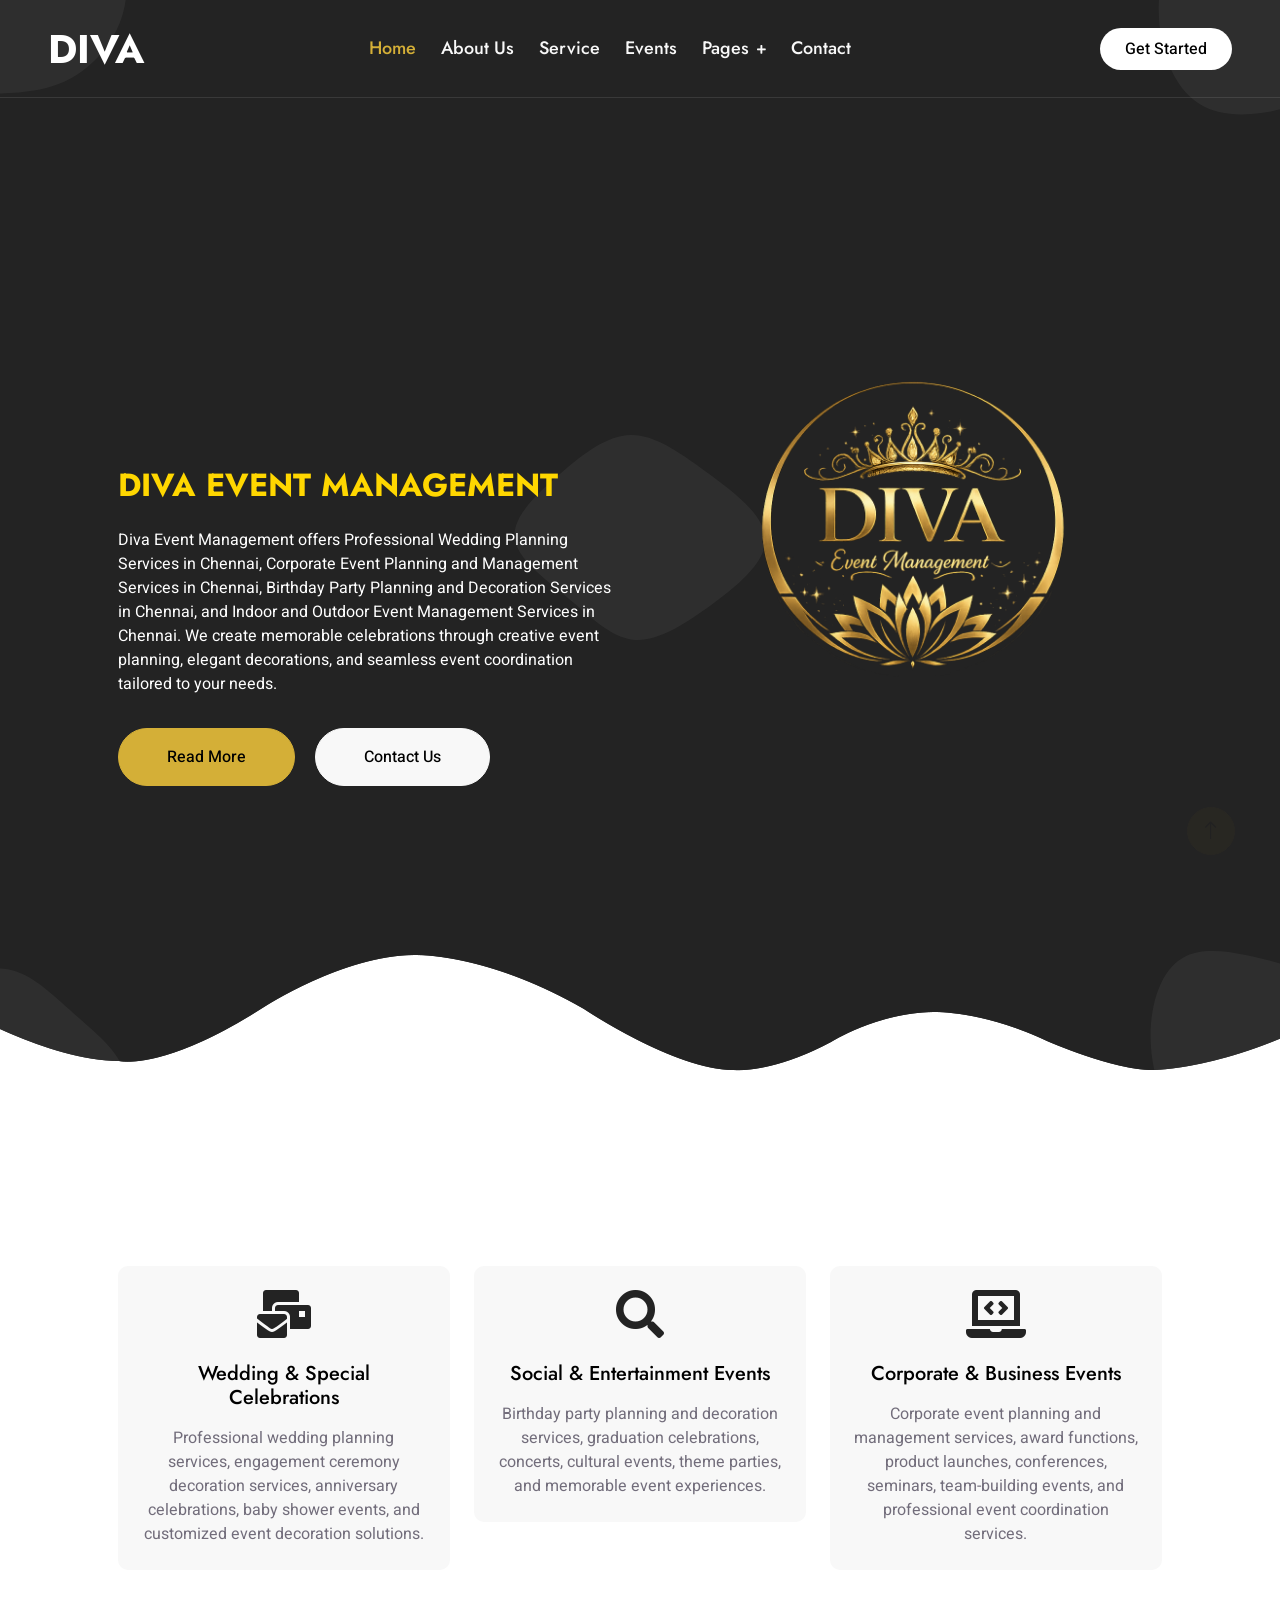
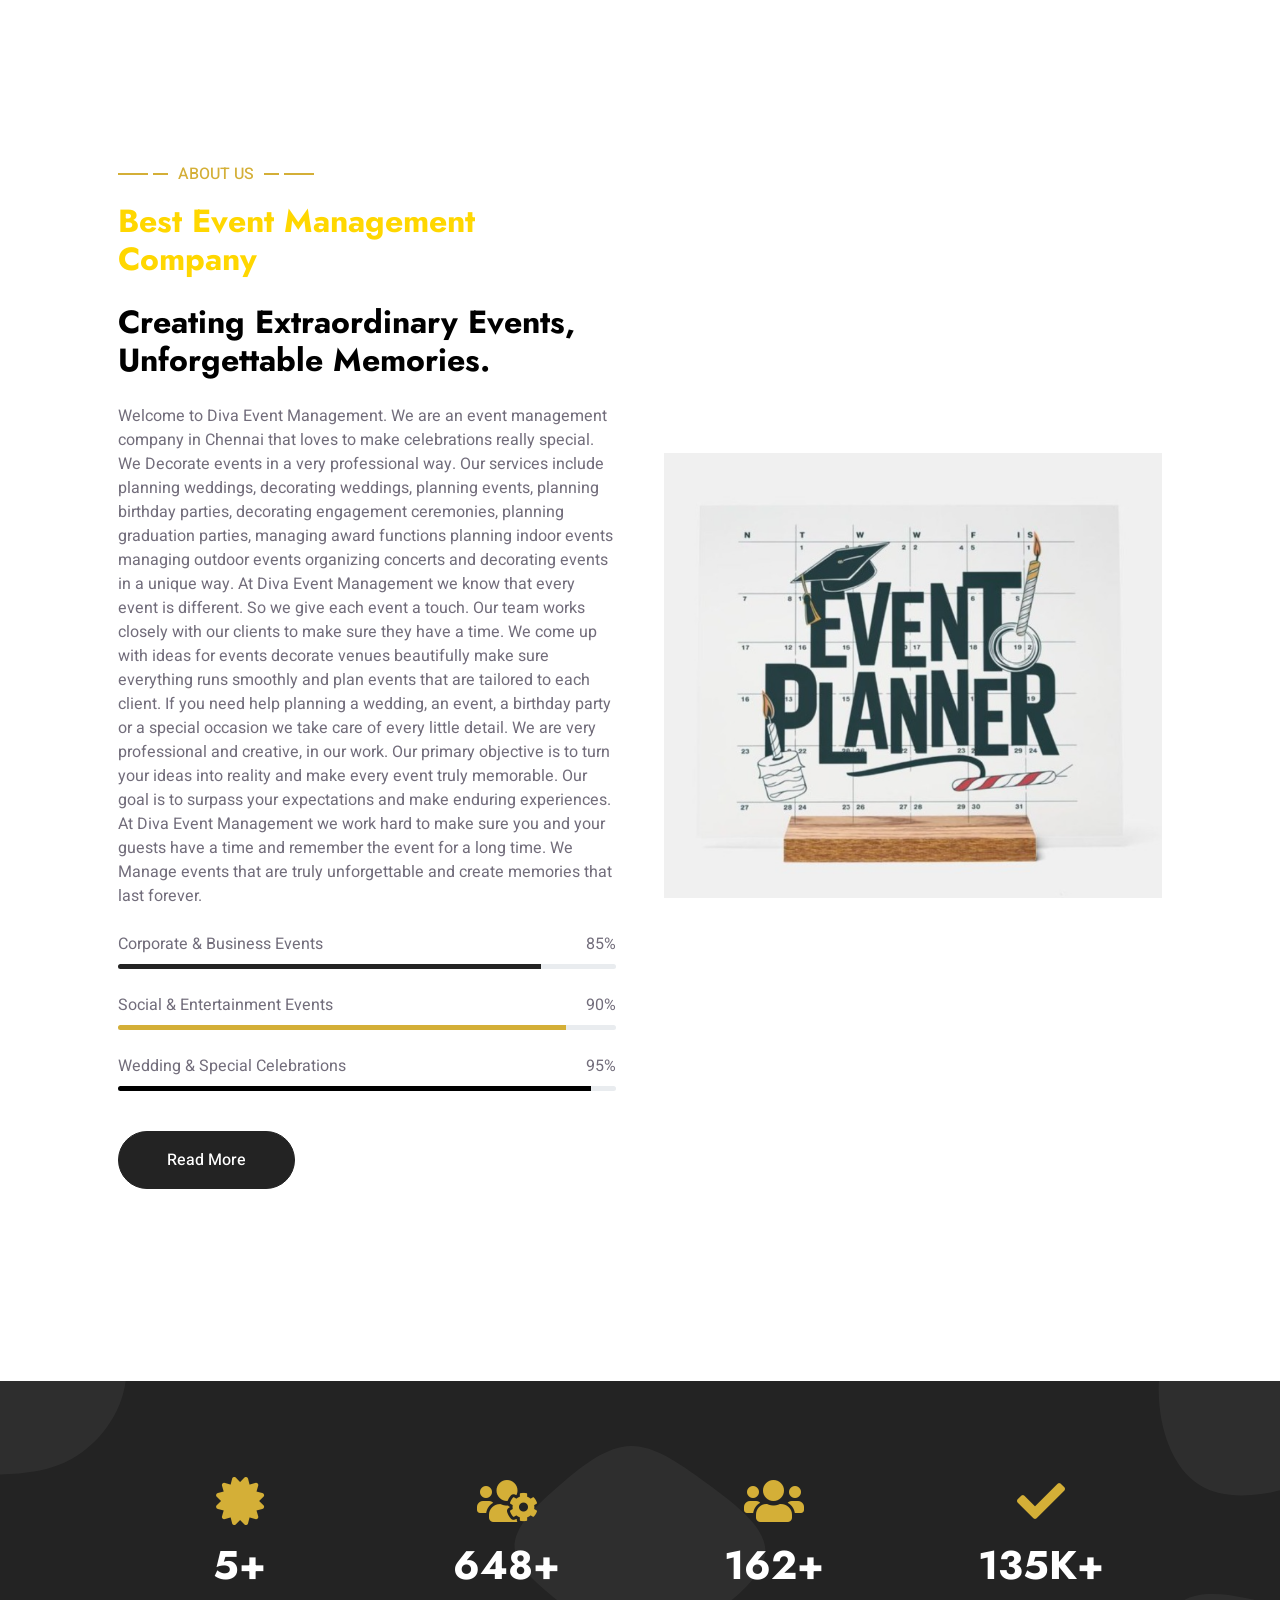
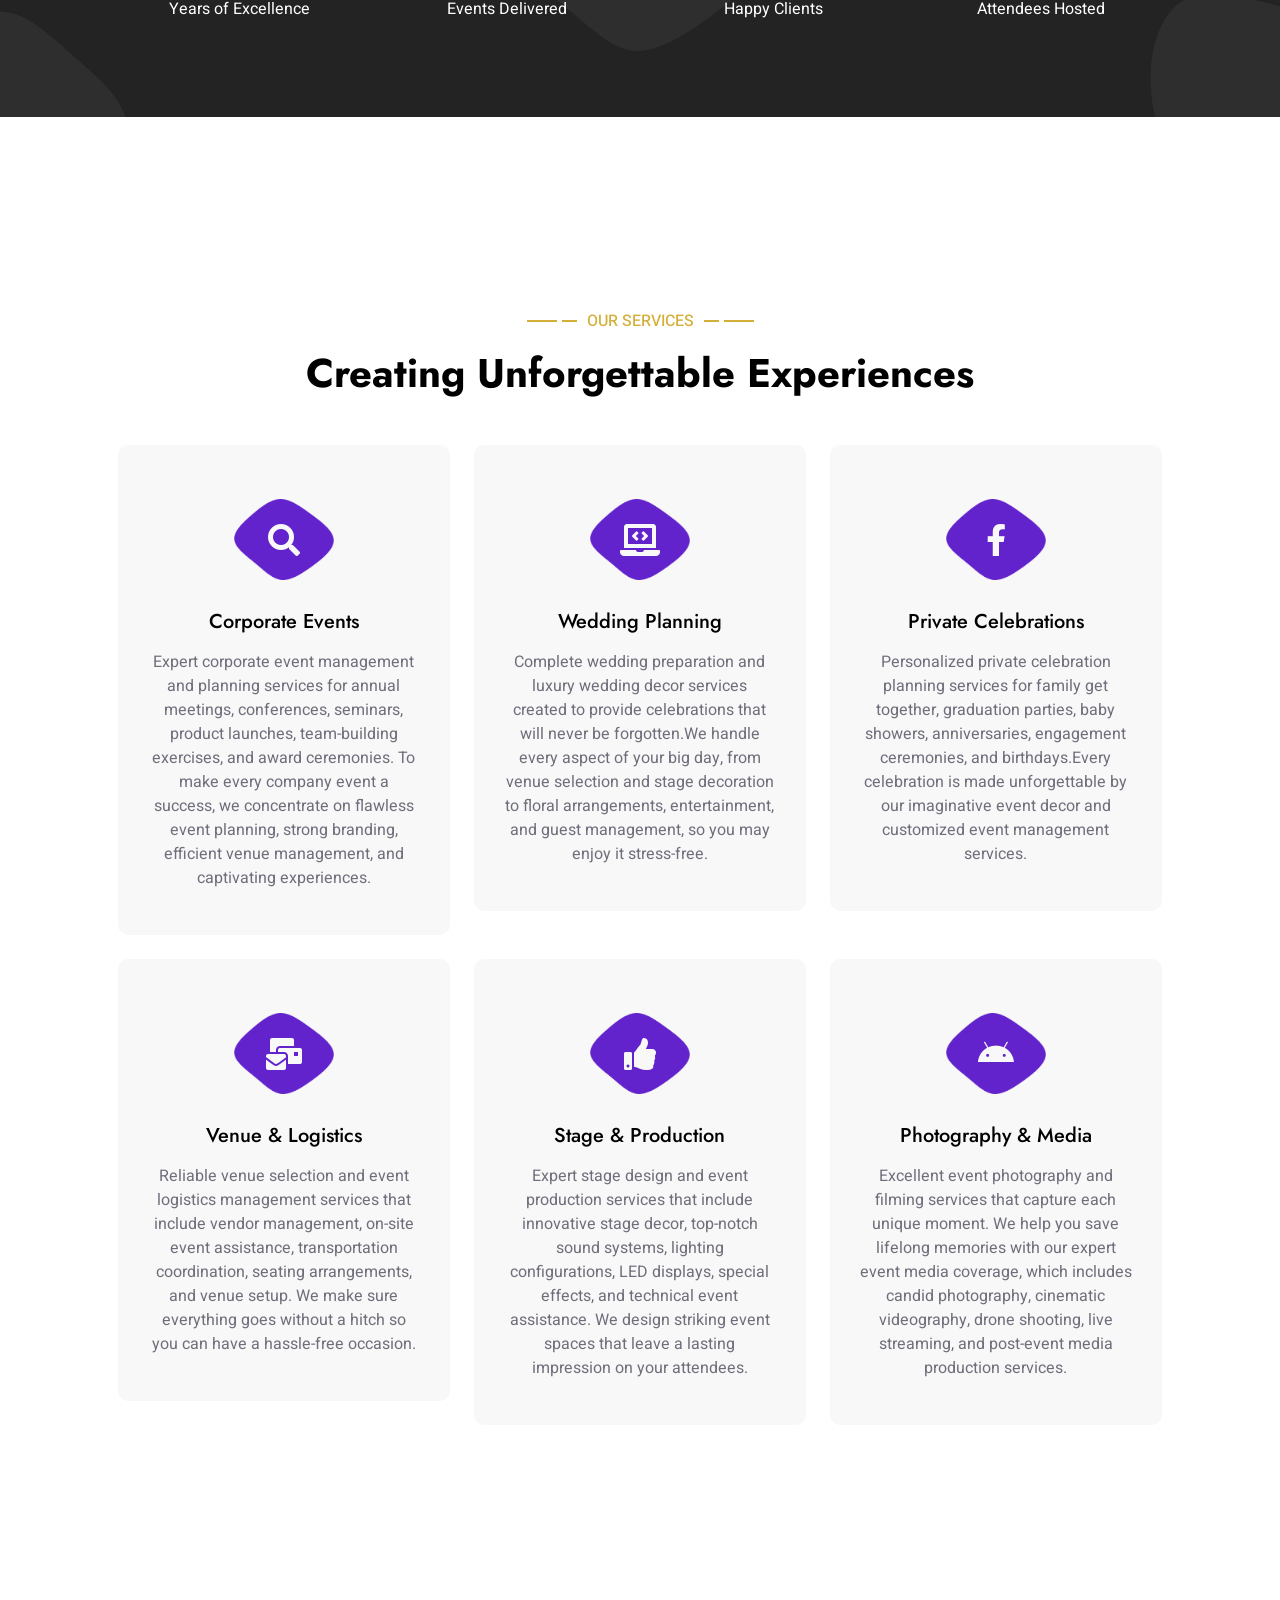
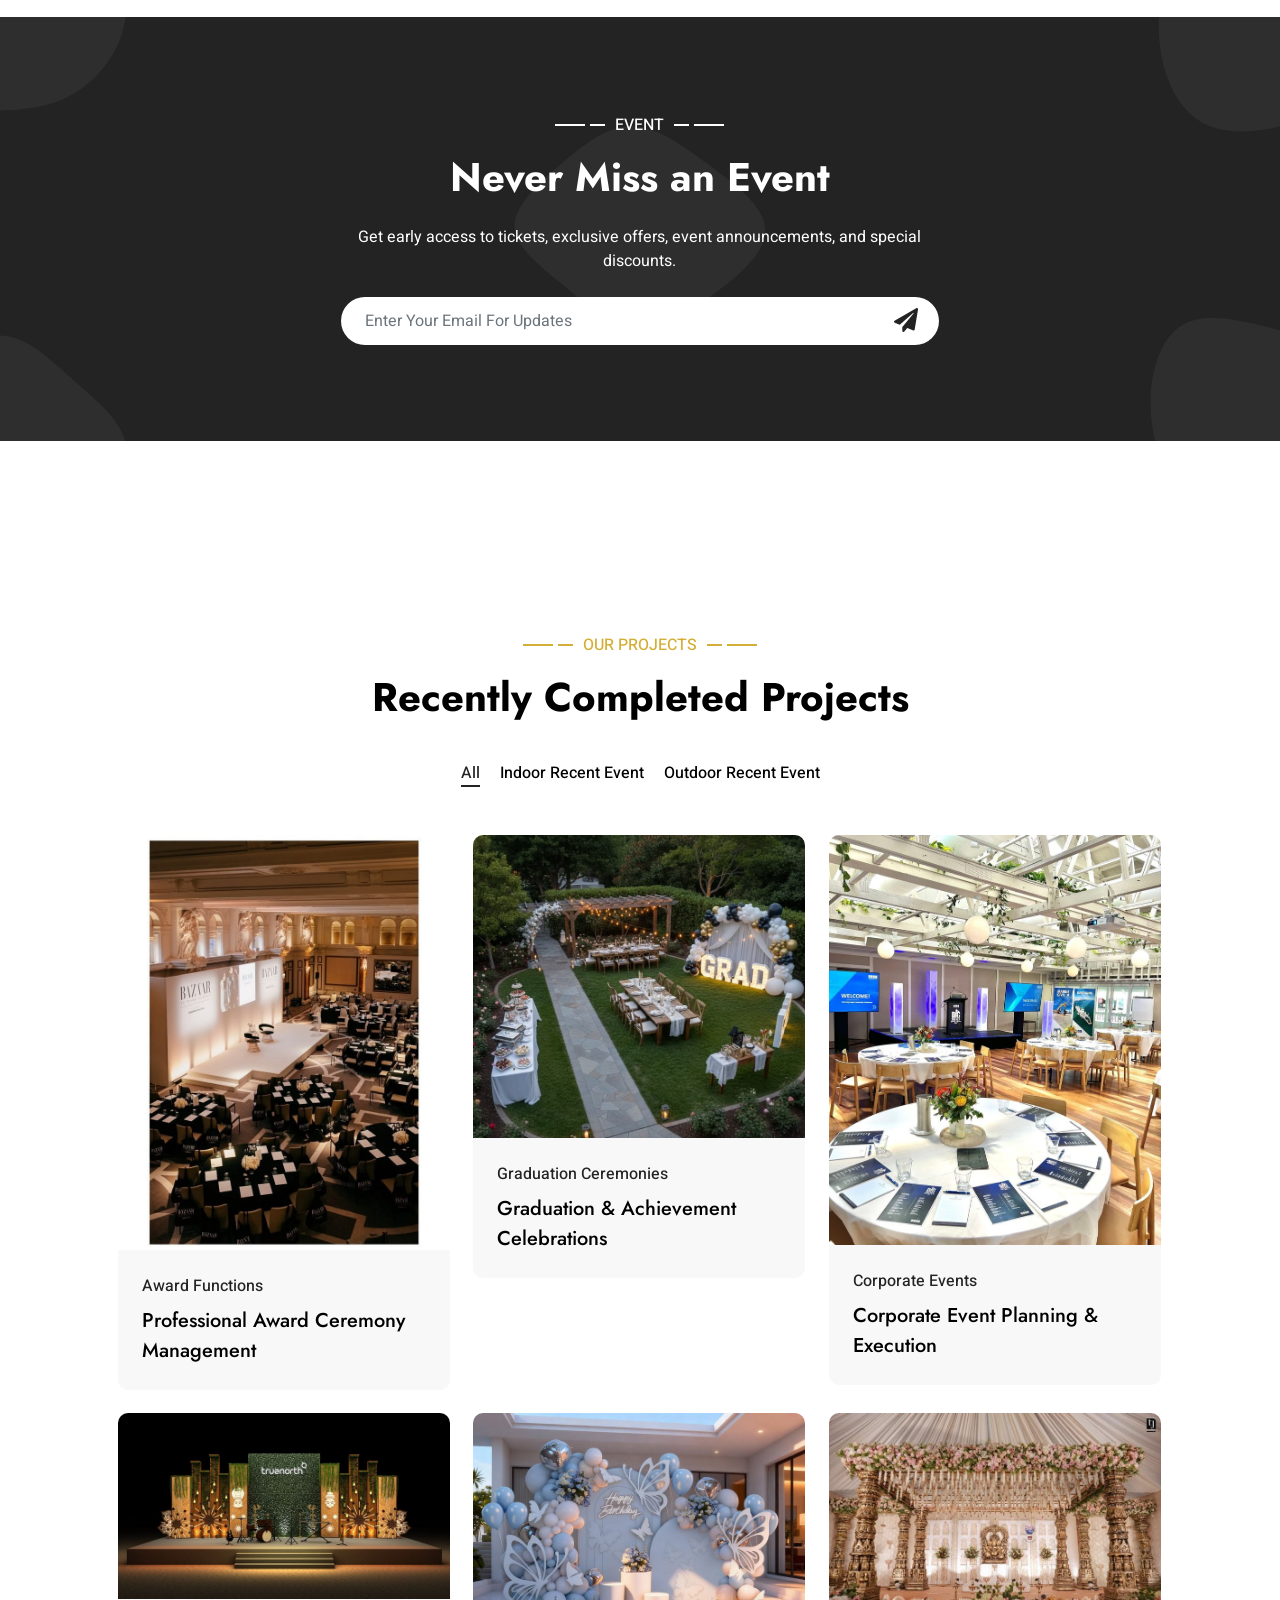
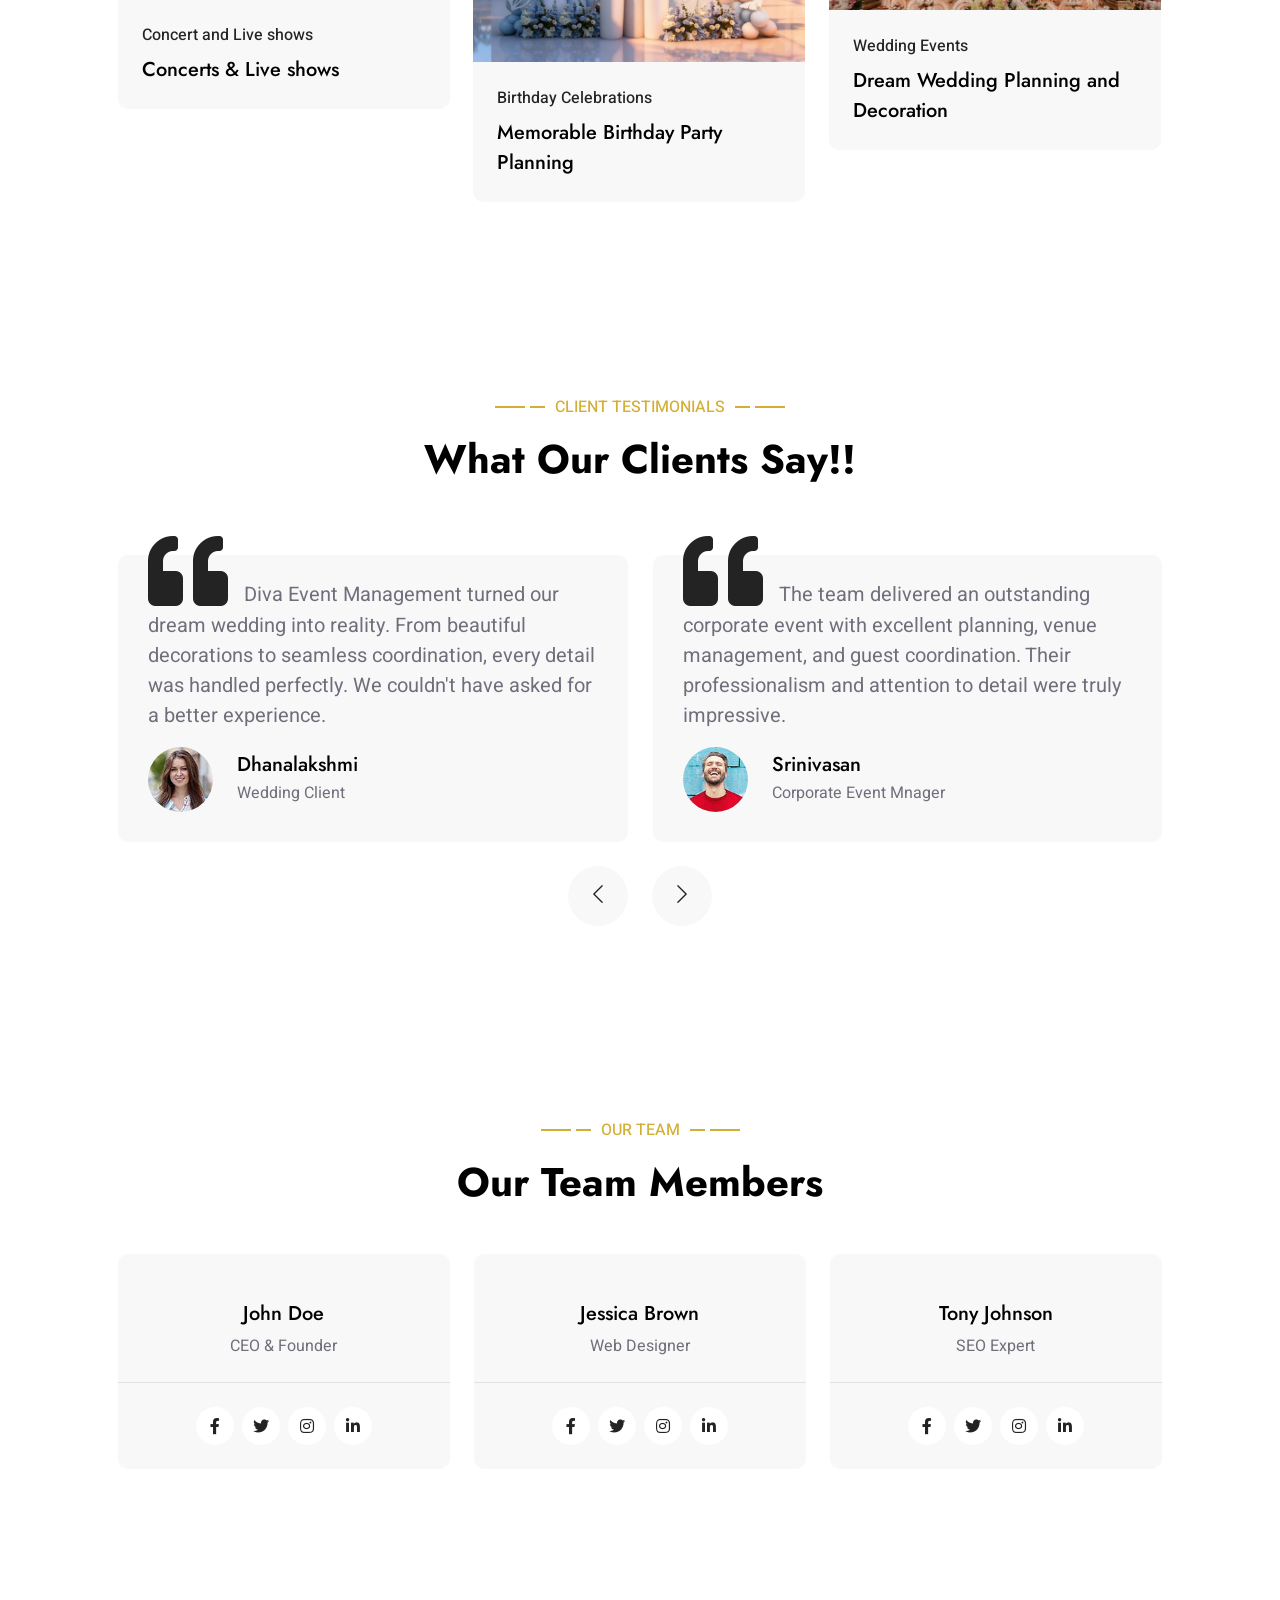
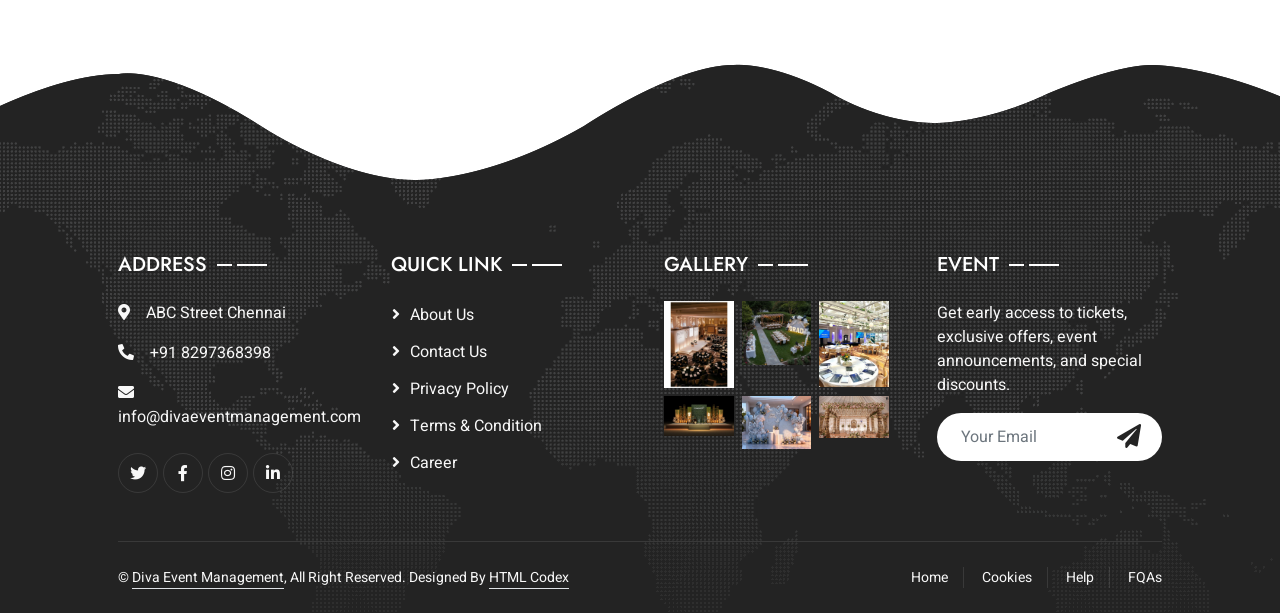
==== index.html @ 41536f34 "Add files via upload" ====
<!DOCTYPE html>
<html lang="en">

<head>
    <meta charset="utf-8">
    <title>Diva Event Management</title>
    <meta content="width=device-width, initial-scale=1.0" name="viewport">
    <meta content="" name="keywords">
    <meta content="" name="description">

    <!-- Favicon -->
    <link href="img/favicon.ico" rel="icon">

    <!-- Google Web Fonts -->
    <link rel="preconnect" href="https://fonts.googleapis.com">
    <link rel="preconnect" href="https://fonts.gstatic.com" crossorigin>
    <link href="https://fonts.googleapis.com/css2?family=Heebo:wght@400;500&family=Jost:wght@500;600;700&display=swap" rel="stylesheet"> 

    <!-- Icon Font Stylesheet -->
    <link href="https://cdnjs.cloudflare.com/ajax/libs/font-awesome/5.10.0/css/all.min.css" rel="stylesheet">
    <link href="https://cdn.jsdelivr.net/npm/bootstrap-icons@1.4.1/font/bootstrap-icons.css" rel="stylesheet">

    <!-- Libraries Stylesheet -->
    <link href="lib/animate/animate.min.css" rel="stylesheet">
    <link href="lib/owlcarousel/assets/owl.carousel.min.css" rel="stylesheet">
    <link href="lib/lightbox/css/lightbox.min.css" rel="stylesheet">

    <!-- Customized Bootstrap Stylesheet -->
    <link href="css/bootstrap.min.css" rel="stylesheet">

    <!-- Template Stylesheet -->
    <link href="css/style.css" rel="stylesheet">
</head>

<body>
    <div class="container-xxl bg-white p-0">
        <!-- Spinner Start -->
        <div id="spinner" class="show bg-white position-fixed translate-middle w-100 vh-100 top-50 start-50 d-flex align-items-center justify-content-center">
            <div class="spinner-grow text-primary" style="width: 3rem; height: 3rem;" role="status">
                <span class="sr-only">Loading...</span>
            </div>
        </div>
        <!-- Spinner End -->


        <!-- Navbar & Hero Start -->
        <div class="container-xxl position-relative p-0">
            <nav class="navbar navbar-expand-lg navbar-light px-4 px-lg-5 py-3 py-lg-0">
                <a href="" class="navbar-brand p-0">
                    <h1 class="m-0">DIVA</h1>
                    <!-- <img src="img/logo.png" alt="Logo"> -->
                </a>
                <button class="navbar-toggler" type="button" data-bs-toggle="collapse" data-bs-target="#navbarCollapse">
                    <span class="fa fa-bars"></span>
                </button>
                <div class="collapse navbar-collapse" id="navbarCollapse">
                    <div class="navbar-nav mx-auto py-0">
                        <a href="index.html" class="nav-item nav-link active">Home</a>
                        <a href="about.html" class="nav-item nav-link">About Us</a>
                        <a href="service.html" class="nav-item nav-link">Service</a>
                        <a href="project.html" class="nav-item nav-link">Events</a>
                        <div class="nav-item dropdown">
                            <a href="#" class="nav-link dropdown-toggle" data-bs-toggle="dropdown">Pages</a>
                            <div class="dropdown-menu m-0">
                                <a href="team.html" class="dropdown-item">Our Team</a>
                                <a href="testimonial.html" class="dropdown-item">Testimonial</a>
                                <a href="404.html" class="dropdown-item">404 Page</a>
                            </div>
                        </div>
                        <a href="contact.html" class="nav-item nav-link">Contact</a>
                    </div>
                    <a href="" class="btn rounded-pill py-2 px-4 ms-3 d-none d-lg-block">Get Started</a>
                </div>
            </nav>

            <div class="container-xxl bg-primary hero-header">
                <div class="container px-lg-5">
                    <div class="row g-5 align-items-end">
                        <div class="col-lg-6 text-center text-lg-start">
                            <h2 class="mb-4 animated slideInDown" style="color: #FFD700;">DIVA EVENT MANAGEMENT</h2>
                            <p class="text-white pb-3 animated slideInDown">Diva Event Management offers Professional Wedding Planning Services in Chennai, Corporate Event Planning and Management Services in Chennai, Birthday Party Planning and Decoration Services in Chennai, and Indoor and Outdoor Event Management Services in Chennai. We create memorable celebrations through creative event planning, elegant decorations, and seamless event coordination tailored to your needs.</p>
                            <a href="" class="btn btn-secondary py-sm-3 px-sm-5 rounded-pill me-3 animated slideInLeft">Read More</a>
                            <a href="" class="btn btn-light py-sm-3 px-sm-5 rounded-pill animated slideInRight">Contact Us</a>
                        </div>
                        <div class="col-lg-6 text-center text-lg-start">
                            <img class="img-fluid animated zoomIn" src="img/hero.png" alt="">
                        </div>
                    </div>
                </div>
            </div>
        </div>
        <!-- Navbar & Hero End -->


        <!-- Feature Start -->
        <div class="container-xxl py-5">
            <div class="container py-5 px-lg-5">
                <div class="row g-4">
                    <div class="col-lg-4 wow fadeInUp" data-wow-delay="0.1s">
                        <div class="feature-item bg-light rounded text-center p-4">
                            <i class="fa fa-3x fa-mail-bulk text-primary mb-4"></i>
                            <h5 class="mb-3">Wedding & Special Celebrations</h5>
                            <p class="m-0">Professional wedding planning services, engagement ceremony decoration services, anniversary celebrations, baby shower events, and customized event decoration solutions.</p>
                        </div>
                    </div>
                    <div class="col-lg-4 wow fadeInUp" data-wow-delay="0.3s">
                        <div class="feature-item bg-light rounded text-center p-4">
                            <i class="fa fa-3x fa-search text-primary mb-4"></i>
                            <h5 class="mb-3">Social & Entertainment Events</h5>
                            <p class="m-0">Birthday party planning and decoration services, graduation celebrations, concerts, cultural events, theme parties, and memorable event experiences.</p>
                        </div>
                    </div>
                    <div class="col-lg-4 wow fadeInUp" data-wow-delay="0.5s">
                        <div class="feature-item bg-light rounded text-center p-4">
                            <i class="fa fa-3x fa-laptop-code text-primary mb-4"></i>
                            <h5 class="mb-3">Corporate & Business Events</h5>
                            <p class="m-0">Corporate event planning and management services, award functions, product launches, conferences, seminars, team-building events, and professional event coordination services.</p>
                        </div>
                    </div>
                </div>
            </div>
        </div>
        <!-- Feature End -->


        <!-- About Start -->
        <div class="container-xxl py-5">
            <div class="container py-5 px-lg-5">
                <div class="row g-5 align-items-center">
                    <div class="col-lg-6 wow fadeInUp" data-wow-delay="0.1s">
                        <p class="section-title text-secondary"><span></span>About Us<span></span></p>
                        <h2 class="mb-4 animated slideInDown" style="color: #FFD700;">Best Event Management Company</h2>
                        <h2 class="text-black mb-4 animated slideInDown">Creating Extraordinary Events, Unforgettable Memories.</h2>
                        <p class="mb-4">Welcome to Diva Event Management. We are an event management company in Chennai that loves to make celebrations really special. We Decorate events in a very professional way. Our services include planning weddings, decorating weddings, planning events, planning birthday parties, decorating engagement ceremonies, planning graduation parties, managing award functions planning indoor events managing outdoor events organizing concerts and decorating events in a unique way. At Diva Event Management we know that every event is different. So we give each event a touch. Our team works closely with our clients to make sure they have a time. We come up with ideas for events decorate venues beautifully make sure everything runs smoothly and plan events that are tailored to each client. If you need help planning a wedding, an event, a birthday party or a special occasion we take care of every little detail. We are very professional and creative, in our work. Our primary objective is to turn your ideas into reality and make every event truly memorable. Our goal is to surpass your expectations and make enduring experiences. At Diva Event Management we work hard to make sure you and your guests have a time and remember the event for a long time. We Manage events that are truly unforgettable and create memories that last forever.</p>
                        <div class="skill mb-4">
                            <div class="d-flex justify-content-between">
                                <p class="mb-2">Corporate & Business Events </p>
                                <p class="mb-2">85%</p>
                            </div>
                            <div class="progress">
                                <div class="progress-bar bg-primary" role="progressbar" aria-valuenow="85" aria-valuemin="0" aria-valuemax="100"></div>
                            </div>
                        </div>
                        <div class="skill mb-4">
                            <div class="d-flex justify-content-between">
                                <p class="mb-2">Social & Entertainment Events</p>
                                <p class="mb-2">90%</p>
                            </div>
                            <div class="progress">
                                <div class="progress-bar bg-secondary" role="progressbar" aria-valuenow="90" aria-valuemin="0" aria-valuemax="100"></div>
                            </div>
                        </div>
                        <div class="skill mb-4">
                            <div class="d-flex justify-content-between">
                                <p class="mb-2">Wedding & Special Celebrations</p>
                                <p class="mb-2">95%</p>
                            </div>
                            <div class="progress">
                                <div class="progress-bar bg-dark" role="progressbar" aria-valuenow="95" aria-valuemin="0" aria-valuemax="100"></div>
                            </div>
                        </div>
                        <a href="" class="btn btn-primary py-sm-3 px-sm-5 rounded-pill mt-3">Read More</a>
                    </div>
                    <div class="col-lg-6">
                        <img class="img-fluid wow zoomIn" data-wow-delay="0.5s" src="img/about.png">
                    </div>
                </div>
            </div>
        </div>
        <!-- About End -->

        
        <!-- Facts Start -->
        <div class="container-xxl bg-primary fact py-5 wow fadeInUp" data-wow-delay="0.1s">
        <div class="container py-5 px-lg-5">
            <div class="row g-4">
                <div class="col-md-6 col-lg-3 text-center wow fadeIn" data-wow-delay="0.1s">
                    <i class="fa fa-certificate fa-3x text-secondary mb-3"></i>
                    <h1 class="text-white mb-2">
                        <span data-toggle="counter-up">10</span>+
                    </h1>
                    <p class="text-white mb-0">Years of Excellence</p>
                </div>

                <div class="col-md-6 col-lg-3 text-center wow fadeIn" data-wow-delay="0.3s">
                    <i class="fa fa-users-cog fa-3x text-secondary mb-3"></i>
                    <h1 class="text-white mb-2">
                        <span data-toggle="counter-up">1200</span>+
                    </h1>
                    <p class="text-white mb-0">Events Delivered</p>
                </div>

                <div class="col-md-6 col-lg-3 text-center wow fadeIn" data-wow-delay="0.5s">
                    <i class="fa fa-users fa-3x text-secondary mb-3"></i>
                    <h1 class="text-white mb-2">
                        <span data-toggle="counter-up">300</span>+
                    </h1>
                    <p class="text-white mb-0">Happy Clients</p>
                </div>

                <div class="col-md-6 col-lg-3 text-center wow fadeIn" data-wow-delay="0.7s">
                    <i class="fa fa-check fa-3x text-secondary mb-3"></i>
                    <h1 class="text-white mb-2">
                        <span data-toggle="counter-up">250</span>K+
                    </h1>
                    <p class="text-white mb-0">Attendees Hosted</p>
                </div>
            </div>
        </div>
    </div>
    <!-- Facts End -->


        <!-- Service Start -->
        <div class="container-xxl py-5">
            <div class="container py-5 px-lg-5">
                <div class="wow fadeInUp" data-wow-delay="0.1s">
                    <p class="section-title text-secondary justify-content-center"><span></span>Our Services<span></span></p>
                    <h1 class="text-center mb-5">Creating Unforgettable Experiences</h1>
                </div>
                <div class="row g-4">
                    <div class="col-lg-4 col-md-6 wow fadeInUp" data-wow-delay="0.1s">
                        <div class="service-item d-flex flex-column text-center rounded">
                            <div class="service-icon flex-shrink-0">
                                <i class="fa fa-search fa-2x"></i>
                            </div>
                            <h5 class="mb-3">Corporate Events</h5>
                            <p class="m-0">Expert corporate event management and planning services for annual meetings, conferences, seminars, product launches, team-building exercises, and award ceremonies. To make every company event a success, we concentrate on flawless event planning, strong branding, efficient venue management, and captivating experiences.</p>
                            <a class="btn btn-square" href=""><i class="fa fa-arrow-right"></i></a>
                        </div>
                    </div>
                    <div class="col-lg-4 col-md-6 wow fadeInUp" data-wow-delay="0.3s">
                        <div class="service-item d-flex flex-column text-center rounded">
                            <div class="service-icon flex-shrink-0">
                                <i class="fa fa-laptop-code fa-2x"></i>
                            </div>
                            <h5 class="mb-3">Wedding Planning</h5>
                            <p class="m-0">Complete wedding preparation and luxury wedding decor services created to provide celebrations that will never be forgotten.We handle every aspect of your big day, from venue selection and stage decoration to floral arrangements, entertainment, and guest management, so you may enjoy it stress-free.</p>
                            <a class="btn btn-square" href=""><i class="fa fa-arrow-right"></i></a>
                        </div>
                    </div>
                    <div class="col-lg-4 col-md-6 wow fadeInUp" data-wow-delay="0.5s">
                        <div class="service-item d-flex flex-column text-center rounded">
                            <div class="service-icon flex-shrink-0">
                                <i class="fab fa-facebook-f fa-2x"></i>
                            </div>
                            <h5 class="mb-3">Private Celebrations</h5>
                            <p class="m-0">Personalized private celebration planning services for family get together, graduation parties, baby showers, anniversaries, engagement ceremonies, and birthdays.Every celebration is made unforgettable by our imaginative event decor and customized event management services.</p>
                            <a class="btn btn-square" href=""><i class="fa fa-arrow-right"></i></a>
                        </div>
                    </div>
                    <div class="col-lg-4 col-md-6 wow fadeInUp" data-wow-delay="0.1s">
                        <div class="service-item d-flex flex-column text-center rounded">
                            <div class="service-icon flex-shrink-0">
                                <i class="fa fa-mail-bulk fa-2x"></i>
                            </div>
                            <h5 class="mb-3">Venue & Logistics</h5>
                            <p class="m-0">Reliable venue selection and event logistics management services that include vendor management, on-site event assistance, transportation coordination, seating arrangements, and venue setup. We make sure everything goes without a hitch so you can have a hassle-free occasion.</p>
                            <a class="btn btn-square" href=""><i class="fa fa-arrow-right"></i></a>
                        </div>
                    </div>
                    <div class="col-lg-4 col-md-6 wow fadeInUp" data-wow-delay="0.3s">
                        <div class="service-item d-flex flex-column text-center rounded">
                            <div class="service-icon flex-shrink-0">
                                <i class="fa fa-thumbs-up fa-2x"></i>
                            </div>
                            <h5 class="mb-3">Stage & Production</h5>
                            <p class="m-0">Expert stage design and event production services that include innovative stage decor, top-notch sound systems, lighting configurations, LED displays, special effects, and technical event assistance. We design striking event spaces that leave a lasting impression on your attendees.</p>
                            <a class="btn btn-square" href=""><i class="fa fa-arrow-right"></i></a>
                        </div>
                    </div>
                    <div class="col-lg-4 col-md-6 wow fadeInUp" data-wow-delay="0.5s">
                        <div class="service-item d-flex flex-column text-center rounded">
                            <div class="service-icon flex-shrink-0">
                                <i class="fab fa-android fa-2x"></i>
                            </div>
                            <h5 class="mb-3">Photography & Media</h5>
                            <p class="m-0">Excellent event photography and filming services that capture each unique moment. We help you save lifelong memories with our expert event media coverage, which includes candid photography, cinematic videography, drone shooting, live streaming, and post-event media production services.</p>
                            <a class="btn btn-square" href=""><i class="fa fa-arrow-right"></i></a>
                        </div>
                    </div>
                </div>
            </div>
        </div>
        <!-- Service End -->


        <!-- Newsletter Start -->
        <div class="container-xxl bg-primary newsletter py-5 wow fadeInUp" data-wow-delay="0.1s">
            <div class="container py-5 px-lg-5">
                <div class="row justify-content-center">
                    <div class="col-lg-7 text-center">
                        <p class="section-title text-white justify-content-center"><span></span>EVENT<span></span></p>
                        <h1 class="text-center text-white mb-4">Never Miss an Event</h1>
                        <p class="text-white mb-4">Get early access to tickets, exclusive offers, event announcements, and special discounts.</p>
                        <div class="position-relative w-100 mt-3">
                            <input class="form-control border-0 rounded-pill w-100 ps-4 pe-5" type="text" placeholder="Enter Your Email For Updates" style="height: 48px;">
                            <button type="button" class="btn shadow-none position-absolute top-0 end-0 mt-1 me-2"><i class="fa fa-paper-plane text-primary fs-4"></i></button>
                        </div>
                    </div>
                </div>
            </div>
        </div>
        <!-- Newsletter End -->


        <!-- Projects Start -->
        <div class="container-xxl py-5">
            <div class="container py-5 px-lg-5">
                <div class="wow fadeInUp" data-wow-delay="0.1s">
                    <p class="section-title text-secondary justify-content-center"><span></span>Our Projects<span></span></p>
                    <h1 class="text-center mb-5">Recently Completed Projects</h1>
                </div>
                <div class="row mt-n2 wow fadeInUp" data-wow-delay="0.3s">
                    <div class="col-12 text-center">
                        <ul class="list-inline mb-5" id="portfolio-flters">
                            <li class="mx-2 active" data-filter="*">All</li>
                            <li class="mx-2" data-filter=".first">Indoor Recent Event</li>
                            <li class="mx-2" data-filter=".second">Outdoor Recent Event</li>
                        </ul>
                    </div>
                </div>
                <div class="row g-4 portfolio-container">
                    <div class="col-lg-4 col-md-6 portfolio-item first wow fadeInUp" data-wow-delay="0.1s">
                        <div class="rounded overflow-hidden">
                            <div class="position-relative overflow-hidden">
                                <img class="img-fluid w-100" src="img/portfolio-1.jpg" alt="">
                                <div class="portfolio-overlay">
                                    <a class="btn btn-square btn-outline-light mx-1" href="img/portfolio-1.jpg" data-lightbox="portfolio"><i class="fa fa-eye"></i></a>
                                    <a class="btn btn-square btn-outline-light mx-1" href=""><i class="fa fa-link"></i></a>
                                </div>
                            </div>
                            <div class="bg-light p-4">
                                <p class="text-primary fw-medium mb-2">Award Functions</p>
                                <h5 class="lh-base mb-0">Professional Award Ceremony Management</a>
                            </div>
                        </div>
                    </div>
                    <div class="col-lg-4 col-md-6 portfolio-item second wow fadeInUp" data-wow-delay="0.3s">
                        <div class="rounded overflow-hidden">
                            <div class="position-relative overflow-hidden">
                                <img class="img-fluid w-100" src="img/portfolio-2.jpg" alt="">
                                <div class="portfolio-overlay">
                                    <a class="btn btn-square btn-outline-light mx-1" href="img/portfolio-2.jpg" data-lightbox="portfolio"><i class="fa fa-eye"></i></a>
                                    <a class="btn btn-square btn-outline-light mx-1" href=""><i class="fa fa-link"></i></a>
                                </div>
                            </div>
                            <div class="bg-light p-4">
                                <p class="text-primary fw-medium mb-2">Graduation Ceremonies</p>
                                <h5 class="lh-base mb-0">Graduation & Achievement Celebrations</a>
                            </div>
                        </div>
                    </div>
                    <div class="col-lg-4 col-md-6 portfolio-item first wow fadeInUp" data-wow-delay="0.5s">
                        <div class="rounded overflow-hidden">
                            <div class="position-relative overflow-hidden">
                                <img class="img-fluid w-100" src="img/portfolio-3.jpg" alt="">
                                <div class="portfolio-overlay">
                                    <a class="btn btn-square btn-outline-light mx-1" href="img/portfolio-3.jpg" data-lightbox="portfolio"><i class="fa fa-eye"></i></a>
                                    <a class="btn btn-square btn-outline-light mx-1" href=""><i class="fa fa-link"></i></a>
                                </div>
                            </div>
                            <div class="bg-light p-4">
                                <p class="text-primary fw-medium mb-2">Corporate Events</p>
                                <h5 class="lh-base mb-0">Corporate Event Planning & Execution</a>
                            </div>
                        </div>
                    </div>
                    <div class="col-lg-4 col-md-6 portfolio-item second wow fadeInUp" data-wow-delay="0.1s">
                        <div class="rounded overflow-hidden">
                            <div class="position-relative overflow-hidden">
                                <img class="img-fluid w-100" src="img/portfolio-4.jpg" alt="">
                                <div class="portfolio-overlay">
                                    <a class="btn btn-square btn-outline-light mx-1" href="img/portfolio-4.jpg" data-lightbox="portfolio"><i class="fa fa-eye"></i></a>
                                    <a class="btn btn-square btn-outline-light mx-1" href=""><i class="fa fa-link"></i></a>
                                </div>
                            </div>
                            <div class="bg-light p-4">
                                <p class="text-primary fw-medium mb-2">Concert and Live shows</p>
                                <h5 class="lh-base mb-0">Concerts & Live shows</a>
                            </div>
                        </div>
                    </div>
                    <div class="col-lg-4 col-md-6 portfolio-item first wow fadeInUp" data-wow-delay="0.3s">
                        <div class="rounded overflow-hidden">
                            <div class="position-relative overflow-hidden">
                                <img class="img-fluid w-100" src="img/portfolio-5.jpg" alt="">
                                <div class="portfolio-overlay">
                                    <a class="btn btn-square btn-outline-light mx-1" href="img/portfolio-5.jpg" data-lightbox="portfolio"><i class="fa fa-eye"></i></a>
                                    <a class="btn btn-square btn-outline-light mx-1" href=""><i class="fa fa-link"></i></a>
                                </div>
                            </div>
                            <div class="bg-light p-4">
                                <p class="text-primary fw-medium mb-2">Birthday Celebrations</p>
                                <h5 class="lh-base mb-0">Memorable Birthday Party Planning</a>
                            </div>
                        </div>
                    </div>
                    <div class="col-lg-4 col-md-6 portfolio-item second wow fadeInUp" data-wow-delay="0.5s">
                        <div class="rounded overflow-hidden">
                            <div class="position-relative overflow-hidden">
                                <img class="img-fluid w-100" src="img/portfolio-6.jpg" alt="">
                                <div class="portfolio-overlay">
                                    <a class="btn btn-square btn-outline-light mx-1" href="img/portfolio-6.jpg" data-lightbox="portfolio"><i class="fa fa-eye"></i></a>
                                    <a class="btn btn-square btn-outline-light mx-1" href=""><i class="fa fa-link"></i></a>
                                </div>
                            </div>
                            <div class="bg-light p-4">
                                <p class="text-primary fw-medium mb-2">Wedding Events</p>
                                <h5 class="lh-base mb-0">Dream Wedding Planning and Decoration</a>
                            </div>
                        </div>
                    </div>
                </div>
            </div>
        </div>
        <!-- Projects End -->


        <!-- Testimonial Start -->
        <div class="container-xxl py-5 wow fadeInUp" data-wow-delay="0.1s">
            <div class="container py-5 px-lg-5">
                <p class="section-title text-secondary justify-content-center"><span></span>CLIENT TESTIMONIALS<span></span></p>
                <h1 class="text-center mb-5">What Our Clients Say!!</h1>
                <div class="owl-carousel testimonial-carousel">
                    <div class="testimonial-item bg-light rounded my-4">
                        <p class="fs-5"><i class="fa fa-quote-left fa-4x text-primary mt-n4 me-3"></i>Diva Event Management turned our dream wedding into reality. From beautiful decorations to seamless coordination, every detail was handled perfectly. We couldn't have asked for a better experience.</p>
                        <div class="d-flex align-items-center">
                            <img class="img-fluid flex-shrink-0 rounded-circle" src="img/testimonial-1.jpg" style="width: 65px; height: 65px;">
                            <div class="ps-4">
                                <h5 class="mb-1">Dhanalakshmi</h5>
                                <span>Wedding Client</span>
                            </div>
                        </div>
                    </div>
                    <div class="testimonial-item bg-light rounded my-4">
                        <p class="fs-5"><i class="fa fa-quote-left fa-4x text-primary mt-n4 me-3"></i>The team delivered an outstanding corporate event with excellent planning, venue management, and guest coordination. Their professionalism and attention to detail were truly impressive.</p>
                        <div class="d-flex align-items-center">
                            <img class="img-fluid flex-shrink-0 rounded-circle" src="img/testimonial-2.jpg" style="width: 65px; height: 65px;">
                            <div class="ps-4">
                                <h5 class="mb-1">Srinivasan</h5>
                                <span>Corporate Event Mnager</span>
                            </div>
                        </div>
                    </div>
                    <div class="testimonial-item bg-light rounded my-4">
                        <p class="fs-5"><i class="fa fa-quote-left fa-4x text-primary mt-n4 me-3"></i>Our engagement ceremony was beautifully organized with elegant décor and flawless execution. Diva Event Management made our special day memorable and stress-free.</p>
                        <div class="d-flex align-items-center">
                            <img class="img-fluid flex-shrink-0 rounded-circle" src="img/testimonial-3.jpg" style="width: 65px; height: 65px;">
                            <div class="ps-4">
                                <h5 class="mb-1">Reshma</h5>
                                <span>Engagement Ceremony</span>
                            </div>
                        </div>
                    </div>
                </div>
            </div>
        </div>
        <!-- Testimonial End -->


        <!-- Team Start -->
        <div class="container-xxl py-5">
            <div class="container py-5 px-lg-5">
                <div class="wow fadeInUp" data-wow-delay="0.1s">
                    <p class="section-title text-secondary justify-content-center"><span></span>Our Team<span></span></p>
                    <h1 class="text-center mb-5">Our Team Members</h1>
                </div>
                <div class="row g-4">
                    <div class="col-lg-4 col-md-6 wow fadeInUp" data-wow-delay="0.1s">
                        <div class="team-item bg-light rounded">
                            <div class="text-center border-bottom p-4">
                                <img class="img-fluid rounded-circle mb-4" src="img/team-1.jpg" alt="">
                                <h5>John Doe</h5>
                                <span>CEO & Founder</span>
                            </div>
                            <div class="d-flex justify-content-center p-4">
                                <a class="btn btn-square mx-1" href=""><i class="fab fa-facebook-f"></i></a>
                                <a class="btn btn-square mx-1" href=""><i class="fab fa-twitter"></i></a>
                                <a class="btn btn-square mx-1" href=""><i class="fab fa-instagram"></i></a>
                                <a class="btn btn-square mx-1" href=""><i class="fab fa-linkedin-in"></i></a>
                            </div>
                        </div>
                    </div>
                    <div class="col-lg-4 col-md-6 wow fadeInUp" data-wow-delay="0.3s">
                        <div class="team-item bg-light rounded">
                            <div class="text-center border-bottom p-4">
                                <img class="img-fluid rounded-circle mb-4" src="img/team-2.jpg" alt="">
                                <h5>Jessica Brown</h5>
                                <span>Web Designer</span>
                            </div>
                            <div class="d-flex justify-content-center p-4">
                                <a class="btn btn-square mx-1" href=""><i class="fab fa-facebook-f"></i></a>
                                <a class="btn btn-square mx-1" href=""><i class="fab fa-twitter"></i></a>
                                <a class="btn btn-square mx-1" href=""><i class="fab fa-instagram"></i></a>
                                <a class="btn btn-square mx-1" href=""><i class="fab fa-linkedin-in"></i></a>
                            </div>
                        </div>
                    </div>
                    <div class="col-lg-4 col-md-6 wow fadeInUp" data-wow-delay="0.5s">
                        <div class="team-item bg-light rounded">
                            <div class="text-center border-bottom p-4">
                                <img class="img-fluid rounded-circle mb-4" src="img/team-3.jpg" alt="">
                                <h5>Tony Johnson</h5>
                                <span>SEO Expert</span>
                            </div>
                            <div class="d-flex justify-content-center p-4">
                                <a class="btn btn-square mx-1" href=""><i class="fab fa-facebook-f"></i></a>
                                <a class="btn btn-square mx-1" href=""><i class="fab fa-twitter"></i></a>
                                <a class="btn btn-square mx-1" href=""><i class="fab fa-instagram"></i></a>
                                <a class="btn btn-square mx-1" href=""><i class="fab fa-linkedin-in"></i></a>
                            </div>
                        </div>
                    </div>
                </div>
            </div>
        </div>
        <!-- Team End -->
        

        <!-- Footer Start -->
        <div class="container-fluid bg-primary text-light footer wow fadeIn" data-wow-delay="0.1s">
            <div class="container py-5 px-lg-5">
                <div class="row g-5">
                    <div class="col-md-6 col-lg-3">
                        <p class="section-title text-white h5 mb-4">Address<span></span></p>
                        <p><i class="fa fa-map-marker-alt me-3"></i>ABC Street Chennai</p>
                        <p><i class="fa fa-phone-alt me-3"></i>+91 8297368398</p>
                        <p><i class="fa fa-envelope me-3"></i>info@divaeventmanagement.com</p>
                        <div class="d-flex pt-2">
                            <a class="btn btn-outline-light btn-social" href=""><i class="fab fa-twitter"></i></a>
                            <a class="btn btn-outline-light btn-social" href=""><i class="fab fa-facebook-f"></i></a>
                            <a class="btn btn-outline-light btn-social" href=""><i class="fab fa-instagram"></i></a>
                            <a class="btn btn-outline-light btn-social" href=""><i class="fab fa-linkedin-in"></i></a>
                        </div>
                    </div>
                    <div class="col-md-6 col-lg-3">
                        <p class="section-title text-white h5 mb-4">Quick Link<span></span></p>
                        <a class="btn btn-link" href="">About Us</a>
                        <a class="btn btn-link" href="">Contact Us</a>
                        <a class="btn btn-link" href="">Privacy Policy</a>
                        <a class="btn btn-link" href="">Terms & Condition</a>
                        <a class="btn btn-link" href="">Career</a>
                    </div>
                    <div class="col-md-6 col-lg-3">
                        <p class="section-title text-white h5 mb-4">Gallery<span></span></p>
                        <div class="row g-2">
                            <div class="col-4">
                                <img class="img-fluid" src="img/portfolio-1.jpg" alt="Image">
                            </div>
                            <div class="col-4">
                                <img class="img-fluid" src="img/portfolio-2.jpg" alt="Image">
                            </div>
                            <div class="col-4">
                                <img class="img-fluid" src="img/portfolio-3.jpg" alt="Image">
                            </div>
                            <div class="col-4">
                                <img class="img-fluid" src="img/portfolio-4.jpg" alt="Image">
                            </div>
                            <div class="col-4">
                                <img class="img-fluid" src="img/portfolio-5.jpg" alt="Image">
                            </div>
                            <div class="col-4">
                                <img class="img-fluid" src="img/portfolio-6.jpg" alt="Image">
                            </div>
                        </div>
                    </div>
                    <div class="col-md-6 col-lg-3">
                        <p class="section-title text-white h5 mb-4">EVENT<span></span></p>
                        <p>Get early access to tickets, exclusive offers, event announcements, and special discounts.</p>
                        <div class="position-relative w-100 mt-3">
                            <input class="form-control border-0 rounded-pill w-100 ps-4 pe-5" type="text" placeholder="Your Email" style="height: 48px;">
                            <button type="button" class="btn shadow-none position-absolute top-0 end-0 mt-1 me-2"><i class="fa fa-paper-plane text-primary fs-4"></i></button>
                        </div>
                    </div>
                </div>
            </div>
            <div class="container px-lg-5">
                <div class="copyright">
                    <div class="row">
                        <div class="col-md-6 text-center text-md-start mb-3 mb-md-0">
                            &copy; <a class="border-bottom" href="#">Diva Event Management</a>, All Right Reserved. 
							
							<!--/*** This template is free as long as you keep the footer author’s credit link/attribution link/backlink. If you'd like to use the template without the footer author’s credit link/attribution link/backlink, you can purchase the Credit Removal License from "https://htmlcodex.com/credit-removal". Thank you for your support. ***/-->
							Designed By <a class="border-bottom" href="https://htmlcodex.com">HTML Codex</a>
                        </div>
                        <div class="col-md-6 text-center text-md-end">
                            <div class="footer-menu">
                                <a href="">Home</a>
                                <a href="">Cookies</a>
                                <a href="">Help</a>
                                <a href="">FQAs</a>
                            </div>
                        </div>
                    </div>
                </div>
            </div>
        </div>
        <!-- Footer End -->


        <!-- Back to Top -->
        <a href="#" class="btn btn-lg btn-secondary btn-lg-square back-to-top"><i class="bi bi-arrow-up"></i></a>
    </div>

    <!-- JavaScript Libraries -->
    <script src="https://code.jquery.com/jquery-3.4.1.min.js"></script>
    <script src="https://cdn.jsdelivr.net/npm/bootstrap@5.0.0/dist/js/bootstrap.bundle.min.js"></script>
    <script src="lib/wow/wow.min.js"></script>
    <script src="lib/easing/easing.min.js"></script>
    <script src="lib/waypoints/waypoints.min.js"></script>
    <script src="lib/counterup/counterup.min.js"></script>
    <script src="lib/owlcarousel/owl.carousel.min.js"></script>
    <script src="lib/isotope/isotope.pkgd.min.js"></script>
    <script src="lib/lightbox/js/lightbox.min.js"></script>

    <!-- Template Javascript -->
    <script src="js/main.js"></script>
</body>

</html>
---- css/style.css ----
/********** Template CSS **********/
:root {
    --primary: #232323;   /* Charcoal Gray */
    --secondary: #D4AF37; /* Luxury Gold */
    --light: #F8F8F8;     /* Soft White */
    --dark: #000000;      /* Black */
}
 

/*** Spinner ***/
#spinner {
    opacity: 0;
    visibility: hidden;
    transition: opacity .5s ease-out, visibility 0s linear .5s;
    z-index: 99999;
}

#spinner.show {
    transition: opacity .5s ease-out, visibility 0s linear 0s;
    visibility: visible;
    opacity: 1;
}

.back-to-top {
    position: fixed;
    display: none;
    right: 45px;
    bottom: 45px;
    z-index: 99;
}


/*** Heading ***/
h1,
h2,
.fw-bold {
    font-weight: 700 !important;
}

h3,
h4,
.fw-semi-bold {
    font-weight: 600 !important;
}

h5,
h6,
.fw-medium {
    font-weight: 500 !important;
}


/*** Button ***/
.btn {
    font-weight: 500;
    transition: .5s;
}

.btn:hover {
    box-shadow: 0 0 10px rgba(0, 0, 0, .5);
}

.btn-square {
    width: 38px;
    height: 38px;
}

.btn-sm-square {
    width: 32px;
    height: 32px;
}

.btn-lg-square {
    width: 48px;
    height: 48px;
}

.btn-square,
.btn-sm-square,
.btn-lg-square {
    padding: 0;
    display: flex;
    align-items: center;
    justify-content: center;
    font-weight: normal;
    border-radius: 50px;
}


/*** Navbar ***/
.navbar .dropdown-toggle::after {
    border: none;
    content: "\f067";
    font-family: "Font Awesome 5 Free";
    font-size: 10px;
    font-weight: bold;
    vertical-align: middle;
    margin-left: 8px;
}

.navbar-light .navbar-nav .nav-link {
    position: relative;
    margin-right: 25px;
    padding: 35px 0;
    font-family: 'Jost', sans-serif;
    font-size: 18px;
    font-weight: 500;
    color: var(--light) !important;
    outline: none;
    transition: .5s;
}

.sticky-top.navbar-light .navbar-nav .nav-link {
    padding: 20px 0;
    color: var(--dark) !important;
}

.navbar-light .navbar-nav .nav-link:hover,
.navbar-light .navbar-nav .nav-link.active {
    color: var(--secondary) !important;
}

.navbar-light .navbar-brand h1 {
    color: #FFFFFF;
}

.navbar-light .navbar-brand img {
    max-height: 60px;
    transition: .5s;
}

.sticky-top.navbar-light .navbar-brand img {
    max-height: 45px;
}

@media (max-width: 991.98px) {
    .sticky-top.navbar-light {
        position: relative;
        background: #FFFFFF;
    }

    .navbar-light .navbar-collapse {
        margin-top: 15px;
        border-top: 1px solid #DDDDDD;
    }

    .navbar-light .navbar-nav .nav-link,
    .sticky-top.navbar-light .navbar-nav .nav-link {
        padding: 10px 0;
        margin-left: 0;
        color: var(--dark) !important;
    }

    .navbar-light .navbar-brand h1 {
        color: var(--primary);
    }

    .navbar-light .navbar-brand img {
        max-height: 45px;
    }
}

@media (min-width: 992px) {
    .navbar-light {
        position: absolute;
        width: 100%;
        top: 0;
        left: 0;
        border-bottom: 1px solid rgba(256, 256, 256, .1);
        z-index: 999;
    }
    
    .sticky-top.navbar-light {
        position: fixed;
        background: #FFFFFF;
    }

    .sticky-top.navbar-light .navbar-brand h1 {
        color: var(--primary);
    }

    .navbar-light .navbar-nav .nav-item .dropdown-menu {
        display: block;
        border: none;
        margin-top: 0;
        top: 150%;
        opacity: 0;
        visibility: hidden;
        transition: .5s;
    }

    .navbar-light .navbar-nav .nav-item:hover .dropdown-menu {
        top: 100%;
        visibility: visible;
        transition: .5s;
        opacity: 1;
    }

    .navbar-light .btn {
        color: var(--dark);
        background: #FFFFFF;
    }

    .sticky-top.navbar-light .btn {
        color: var(--dark);
        background: var(--secondary);
    }
}


/*** Hero Header ***/
.hero-header {
    margin-bottom: 6rem;
    padding: 18rem 0;
    background:
        url(../img/blob-top-left.png),
        url(../img/blob-top-right.png),
        url(../img/blob-bottom-left.png),
        url(../img/blob-bottom-right.png),
        url(../img/blob-center.png),
        url(../img/bg-bottom.png);
    background-position:
        left 0px top 0px,
        right 0px top 0px,
        left 0px bottom 0px,
        right 0px bottom 0px,
        center center,
        center bottom;
    background-repeat: no-repeat;
}

@media (max-width: 991.98px) {
    .hero-header {
        padding: 6rem 0 9rem 0;
    }
}


/*** Section Title ***/
.section-title {
    position: relative;
    display: flex;
    align-items: center;
    font-weight: 500;
    text-transform: uppercase;
}

.section-title span:first-child,
.section-title span:last-child {
    position: relative;
    display: inline-block;
    margin-right: 30px;
    width: 30px;
    height: 2px;
}

.section-title span:last-child {
    margin-right: 0;
    margin-left: 30px;
}

.section-title span:first-child::after,
.section-title span:last-child::after {
    position: absolute;
    content: "";
    width: 15px;
    height: 2px;
    top: 0;
    right: -20px;
}

.section-title span:last-child::after {
    right: auto;
    left: -20px;
}

.section-title.text-primary span:first-child,
.section-title.text-primary span:last-child,
.section-title.text-primary span:first-child::after,
.section-title.text-primary span:last-child::after {
    background: var(--primary);
}

.section-title.text-secondary span:first-child,
.section-title.text-secondary span:last-child,
.section-title.text-secondary span:first-child::after,
.section-title.text-secondary span:last-child::after {
    background: var(--secondary);
}

.section-title.text-white span:first-child,
.section-title.text-white span:last-child,
.section-title.text-white span:first-child::after,
.section-title.text-white span:last-child::after {
    background: #FFFFFF;
}


/*** Feature ***/
.feature-item {
    transition: .5s;
}

.feature-item:hover {
    margin-top: -15px;
}


/*** About ***/
.progress {
    height: 5px;
}

.progress .progress-bar {
    width: 0px;
    transition: 3s;
}


/*** Fact ***/
.fact {
    margin: 6rem 0;
    background:
        url(../img/blob-top-left.png),
        url(../img/blob-top-right.png),
        url(../img/blob-bottom-left.png),
        url(../img/blob-bottom-right.png),
        url(../img/blob-center.png);
    background-position:
        left 0px top 0px,
        right 0px top 0px,
        left 0px bottom 0px,
        right 0px bottom 0px,
        center center;
    background-repeat: no-repeat;
}


/*** Service ***/
.service-item {
    position: relative;
    padding: 45px 30px;
    background: var(--light);
    overflow: hidden;
    transition: .5s;
}

.service-item:hover {
    margin-top: -15px;
    padding-bottom: 60px;
    background: var(--primary);
}

.service-item .service-icon {
    margin: 0 auto 20px auto;
    width: 100px;
    height: 100px;
    display: flex;
    align-items: center;
    justify-content: center;
    color: var(--light);
    background: url(../img/blob-primary.png) center center no-repeat;
    background-size: contain;
    transition: .5s;
}

.service-item:hover .service-icon {
    color: var(--dark);
    background: url(../img/blob-secondary.png) center center no-repeat;
    background-size: contain;
}

.service-item h5,
.service-item p {
    transition: .5s;
}

.service-item:hover h5,
.service-item:hover p {
    color: #FFFFFF;
}

.service-item a.btn {
    position: absolute;
    bottom: -40px;
    left: 50%;
    transform: translateX(-50%);
    color: var(--primary);
    background: #FFFFFF;
    border-radius: 40px 40px 0 0;
    transition: .5s;
    z-index: 1;
}

.service-item a.btn:hover {
    color: var(--dark);
    background: var(--secondary);
}

.service-item:hover a.btn {
    bottom: 0;
}


/*** Project Portfolio ***/
#portfolio-flters li {
    display: inline-block;
    font-weight: 500;
    color: var(--dark);
    cursor: pointer;
    transition: .5s;
    border-bottom: 2px solid transparent;
}

#portfolio-flters li:hover,
#portfolio-flters li.active {
    color: var(--primary);
    border-color: var(--primary);
}

.portfolio-item img {
    transition: .5s;
}

.portfolio-item:hover img {
    transform: scale(1.1);
}

.portfolio-item .portfolio-overlay {
    position: absolute;
    display: flex;
    align-items: center;
    justify-content: center;
    width: 100%;
    height: 100%;
    top: 0;
    left: 0;
    background: rgba(35, 35, 35, .9);
    transition: .5s;
    opacity: 0;
}

.portfolio-item:hover .portfolio-overlay {
    opacity: 1;
}


/*** Newsletter ***/
.newsletter {
    margin: 6rem 0;
    background:
        url(../img/blob-top-left.png),
        url(../img/blob-top-right.png),
        url(../img/blob-bottom-left.png),
        url(../img/blob-bottom-right.png),
        url(../img/blob-center.png);
    background-position:
        left 0px top 0px,
        right 0px top 0px,
        left 0px bottom 0px,
        right 0px bottom 0px,
        center center;
    background-repeat: no-repeat;
}


/*** Testimonial ***/
.testimonial-carousel .testimonial-item {
    padding: 0 30px 30px 30px;
}

.testimonial-carousel .owl-nav {
    display: flex;
    justify-content: center;
}

.testimonial-carousel .owl-nav .owl-prev,
.testimonial-carousel .owl-nav .owl-next {
    margin: 0 12px;
    width: 60px;
    height: 60px;
    display: flex;
    align-items: center;
    justify-content: center;
    color: var(--primary);
    background: var(--light);
    border-radius: 60px;
    font-size: 22px;
    transition: .5s;
}

.testimonial-carousel .owl-nav .owl-prev:hover,
.testimonial-carousel .owl-nav .owl-next:hover {
    color: #FFFFFF;
    background: var(--primary);
    box-shadow: 0 0 10px rgba(0, 0, 0, .5);
}


/*** Team ***/
.team-item .btn {
    color: var(--primary);
    background: #FFFFFF;
}

.team-item .btn:hover {
    color: #FFFFFF;
    background: var(--primary);
}


/*** Footer ***/
.footer {
    margin-top: 6rem;
    padding-top: 9rem;
    background:
        url(../img/bg-top.png),
        url(../img/map.png);
    background-position:
        center top,
        center center;
    background-repeat: no-repeat;
}

.footer .btn.btn-social {
    margin-right: 5px;
    width: 40px;
    height: 40px;
    display: flex;
    align-items: center;
    justify-content: center;
    color: var(--light);
    border: 1px solid rgba(256, 256, 256, .1);
    border-radius: 40px;
    transition: .3s;
}

.footer .btn.btn-social:hover {
    color: var(--primary);
}

.footer .btn.btn-link {
    display: block;
    margin-bottom: 10px;
    padding: 0;
    text-align: left;
    color: var(--light);
    font-weight: normal;
    transition: .3s;
}

.footer .btn.btn-link::before {
    position: relative;
    content: "\f105";
    font-family: "Font Awesome 5 Free";
    font-weight: 900;
    margin-right: 10px;
}

.footer .btn.btn-link:hover {
    letter-spacing: 1px;
    box-shadow: none;
    color: var(--secondary);
}

.footer .copyright {
    padding: 25px 0;
    font-size: 14px;
    border-top: 1px solid rgba(256, 256, 256, .1);
}

.footer .copyright a {
    color: var(--light);
}

.footer .footer-menu a {
    margin-right: 15px;
    padding-right: 15px;
    border-right: 1px solid rgba(255, 255, 255, .1);
}

.footer .footer-menu a:last-child {
    margin-right: 0;
    padding-right: 0;
    border-right: none;
}

.footer .copyright a:hover,
.footer .footer-menu a:hover {
    color: var(--secondary);
}
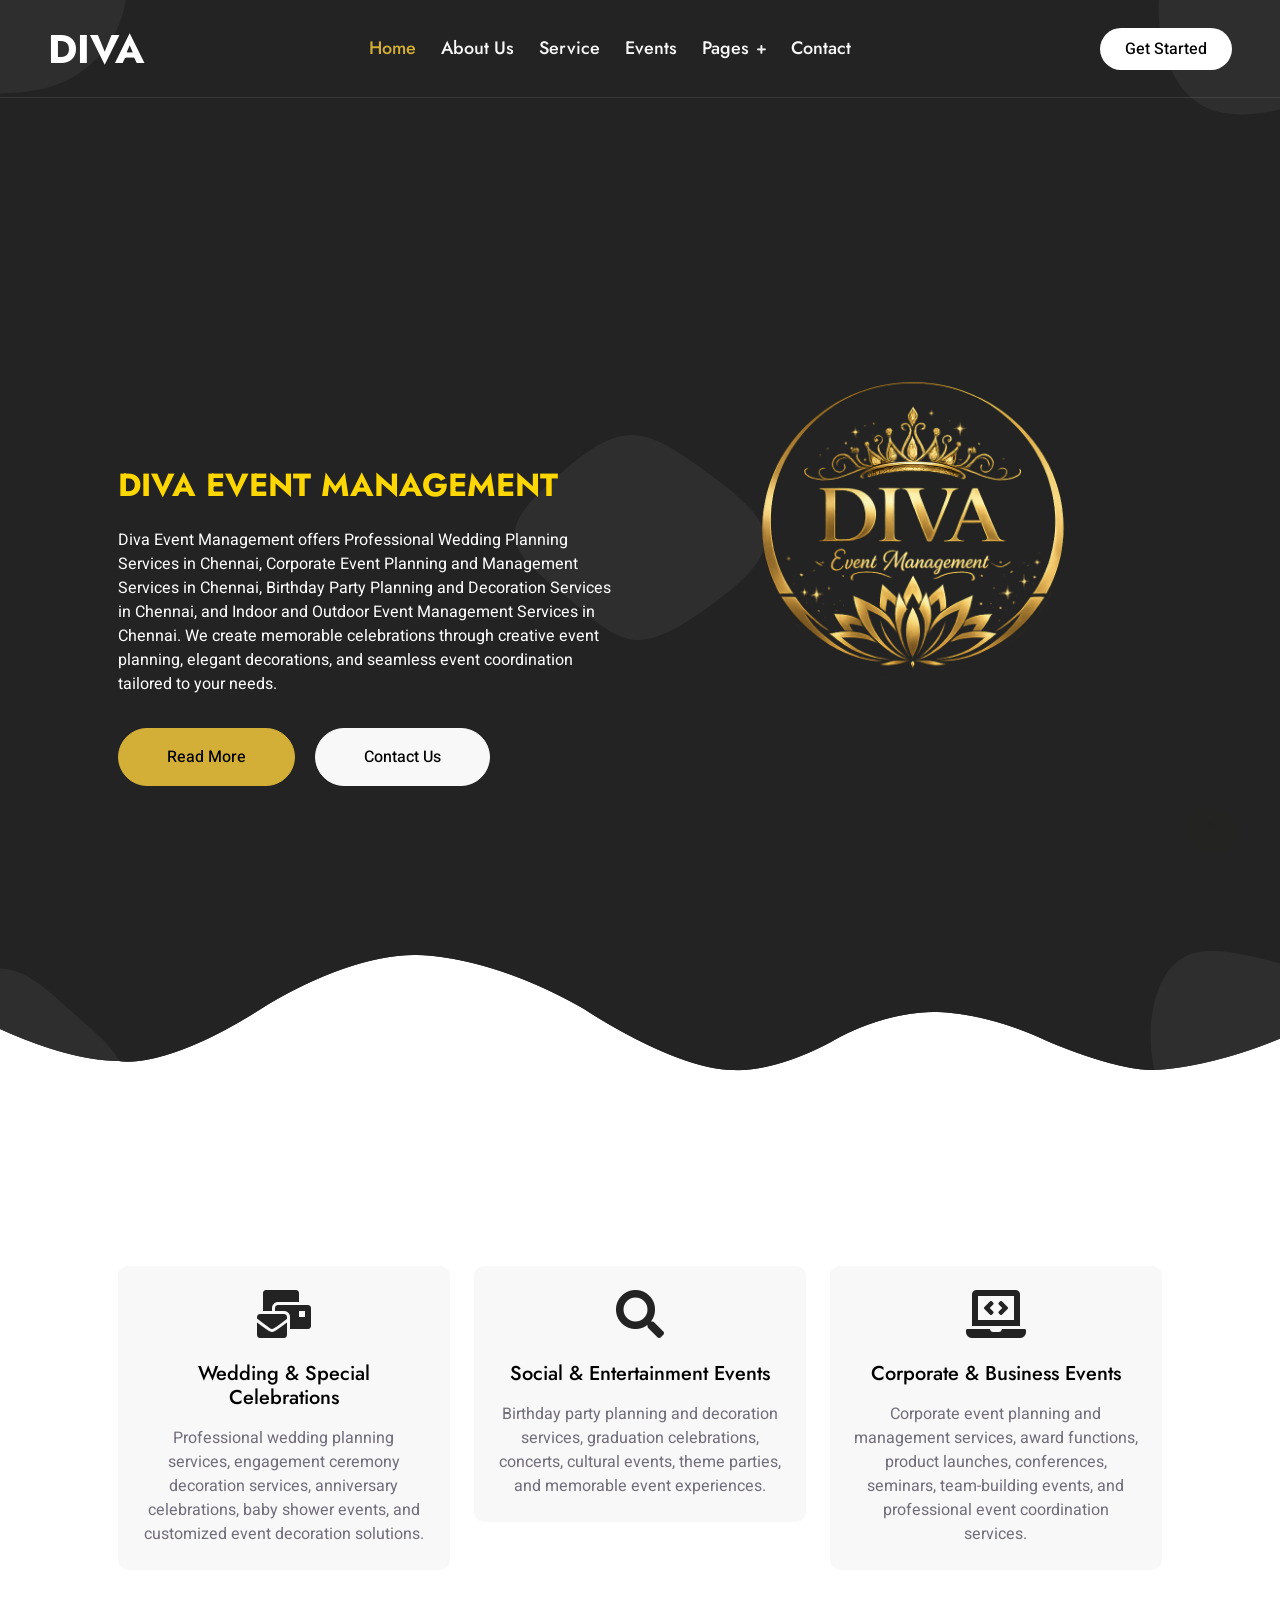
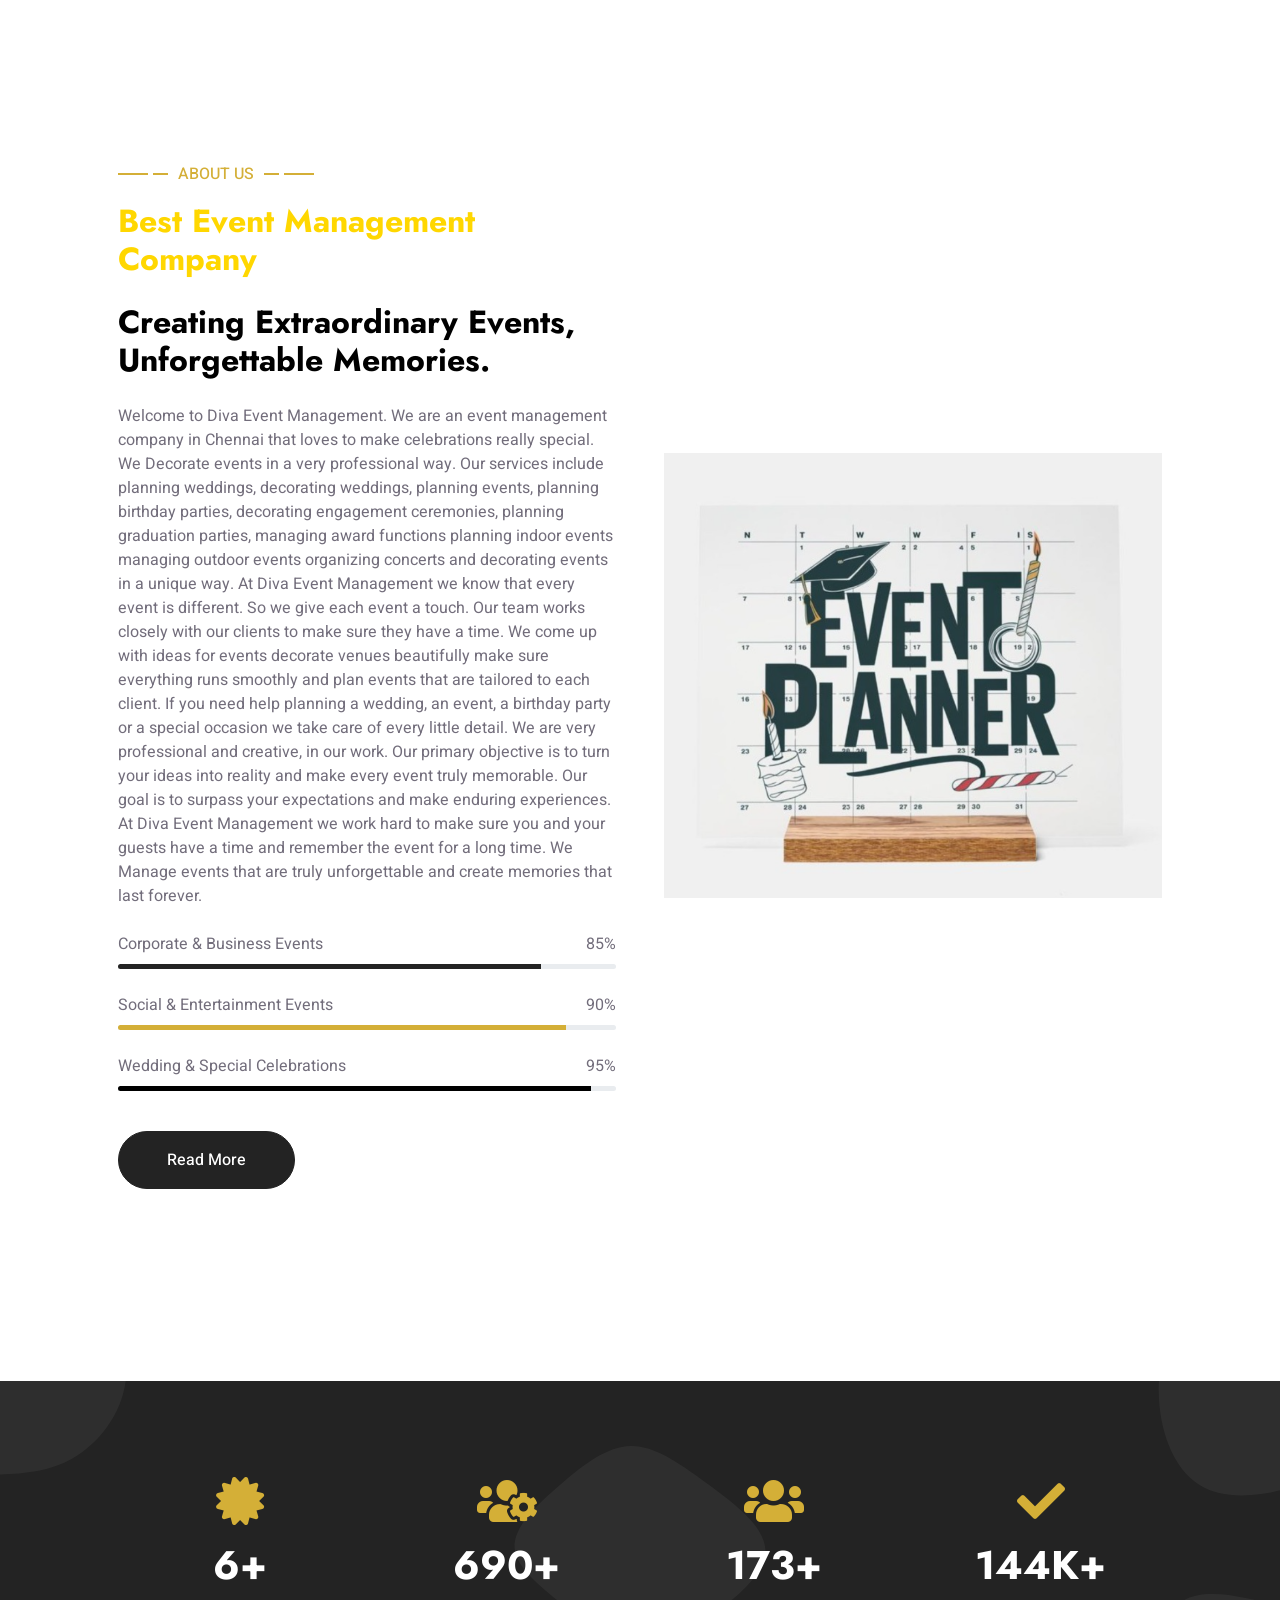
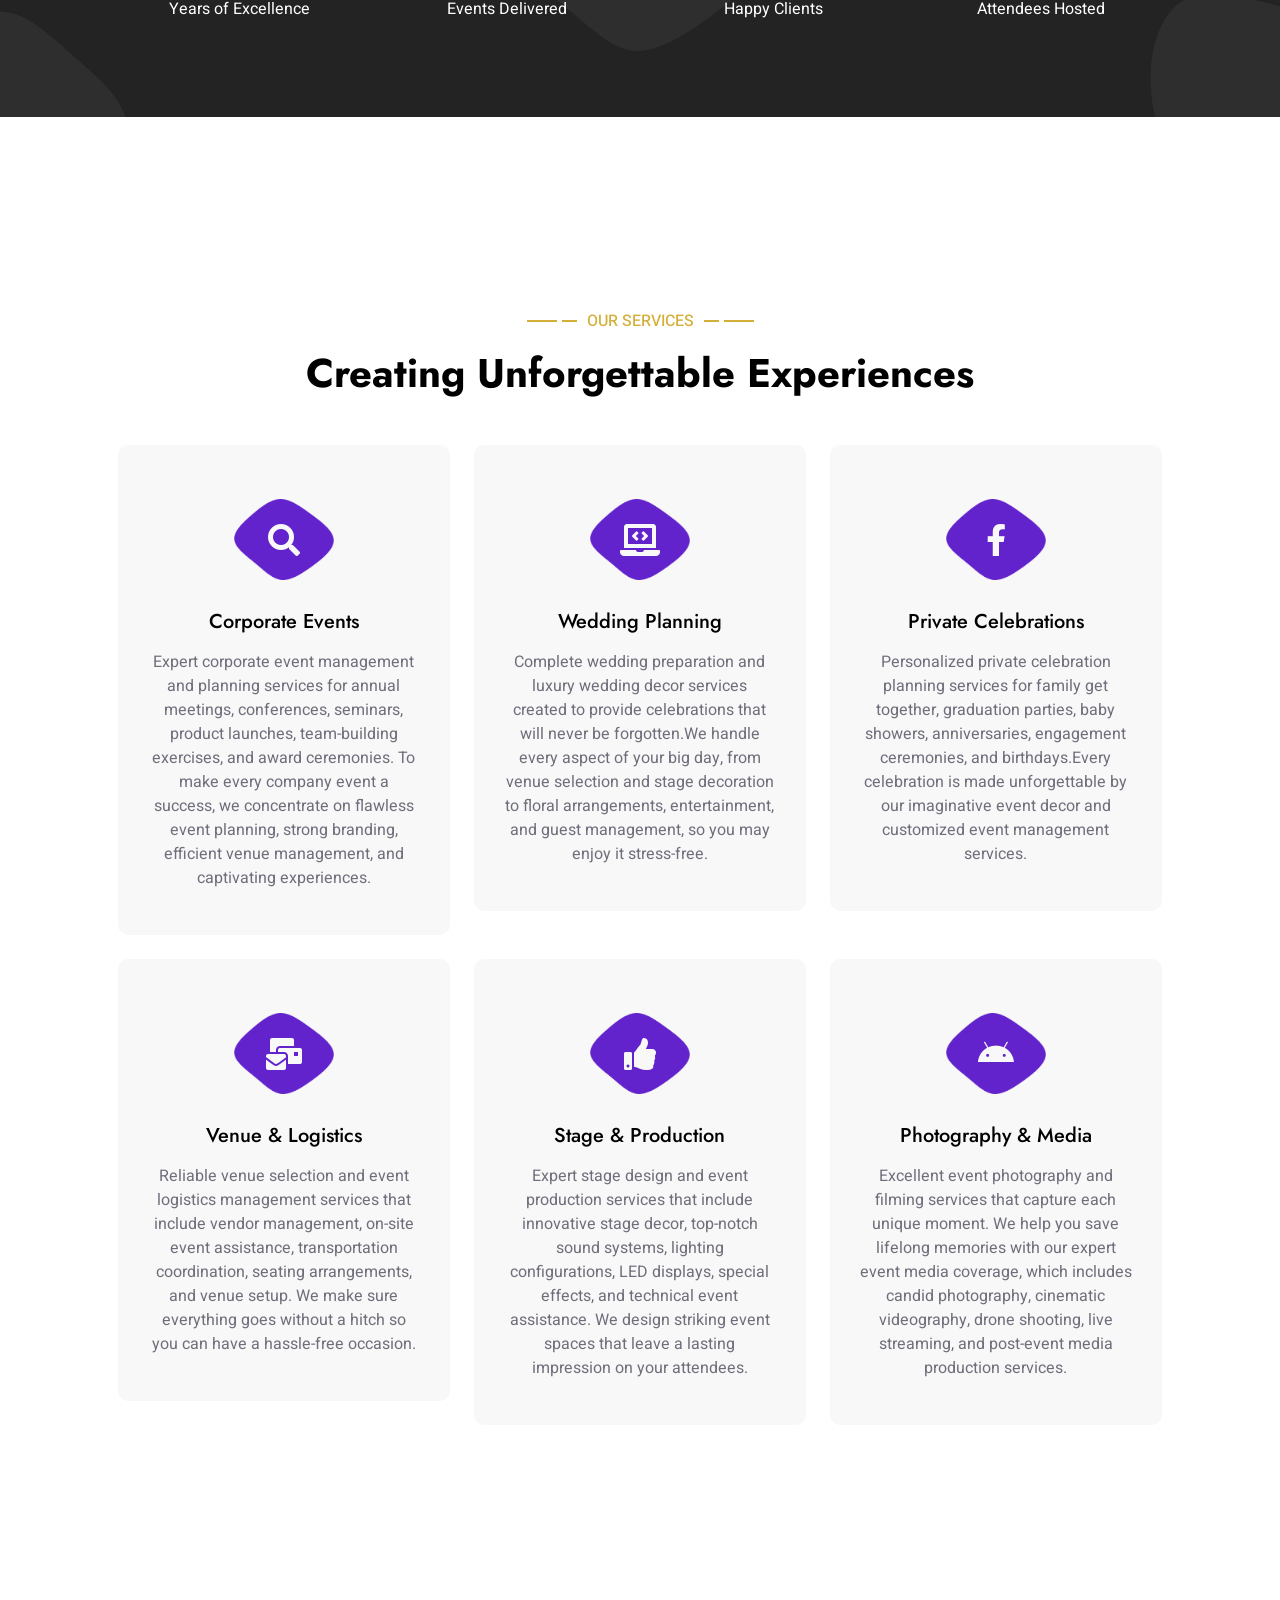
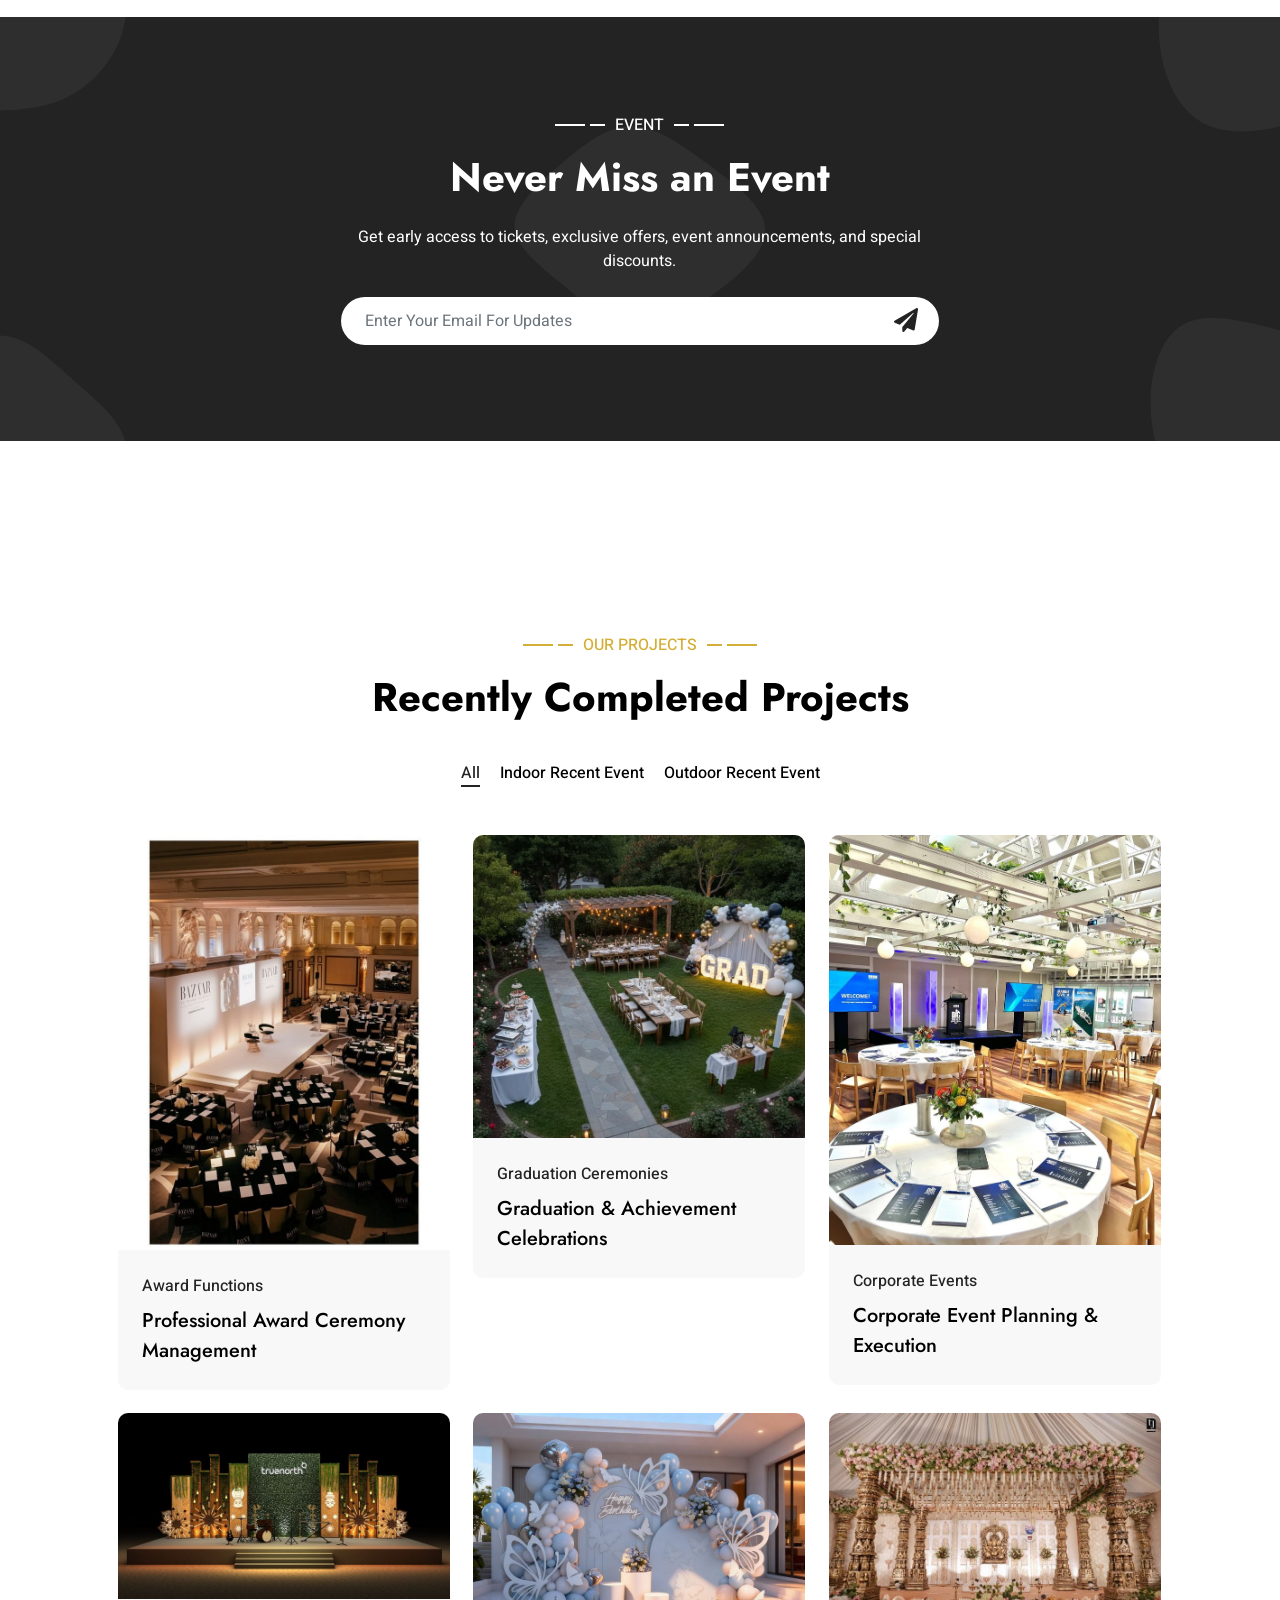
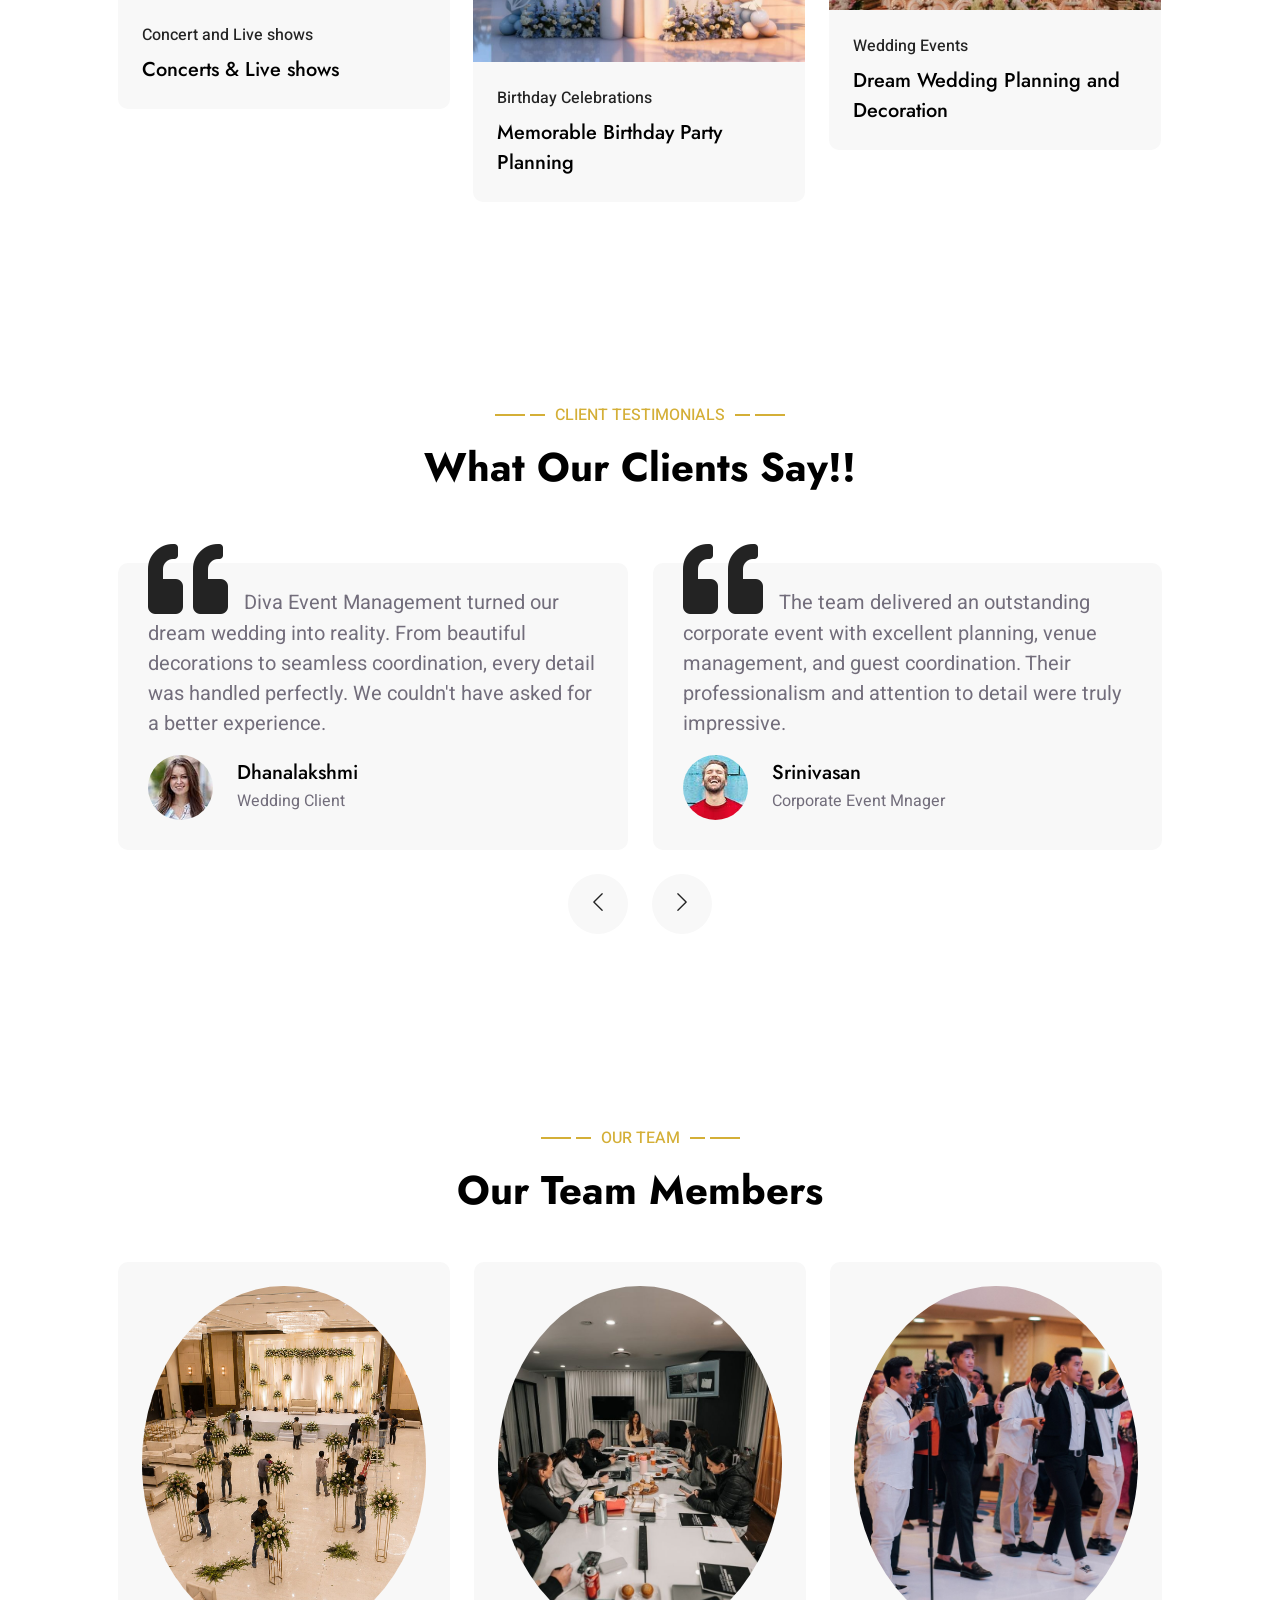
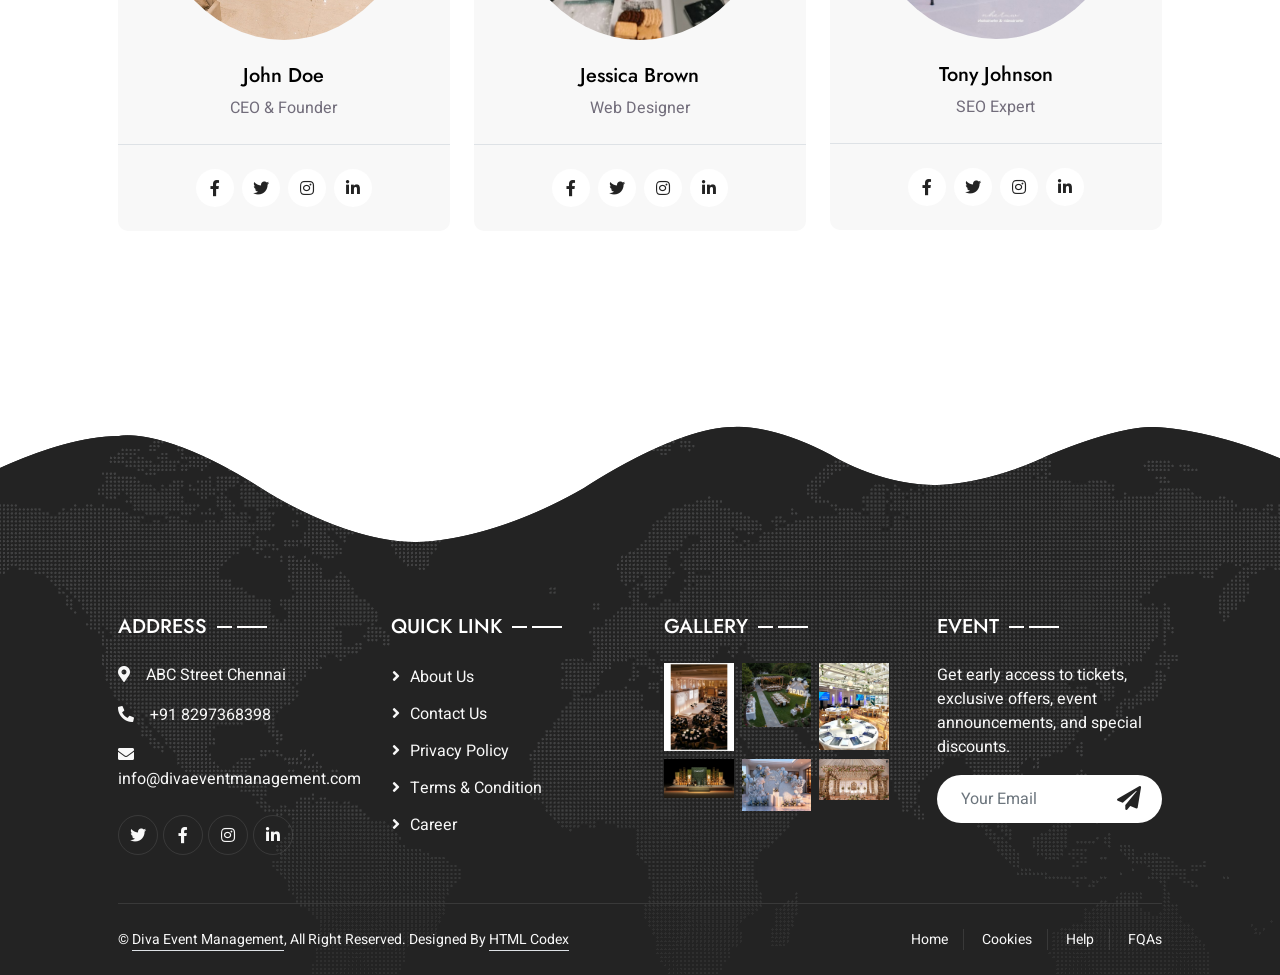
==== commit c5ebf576: "Update index.html" ====
--- a/index.html
+++ b/index.html
@@ -420,6 +420,7 @@
         <!-- Testimonial Start -->
         <div class="container-xxl py-5 wow fadeInUp" data-wow-delay="0.1s">
             <div class="container py-5 px-lg-5">
+				<h2></h2>
                 <p class="section-title text-secondary justify-content-center"><span></span>CLIENT TESTIMONIALS<span></span></p>
                 <h1 class="text-center mb-5">What Our Clients Say!!</h1>
                 <div class="owl-carousel testimonial-carousel">
@@ -618,4 +619,4 @@
     <script src="js/main.js"></script>
 </body>
 
-</html>+</html>
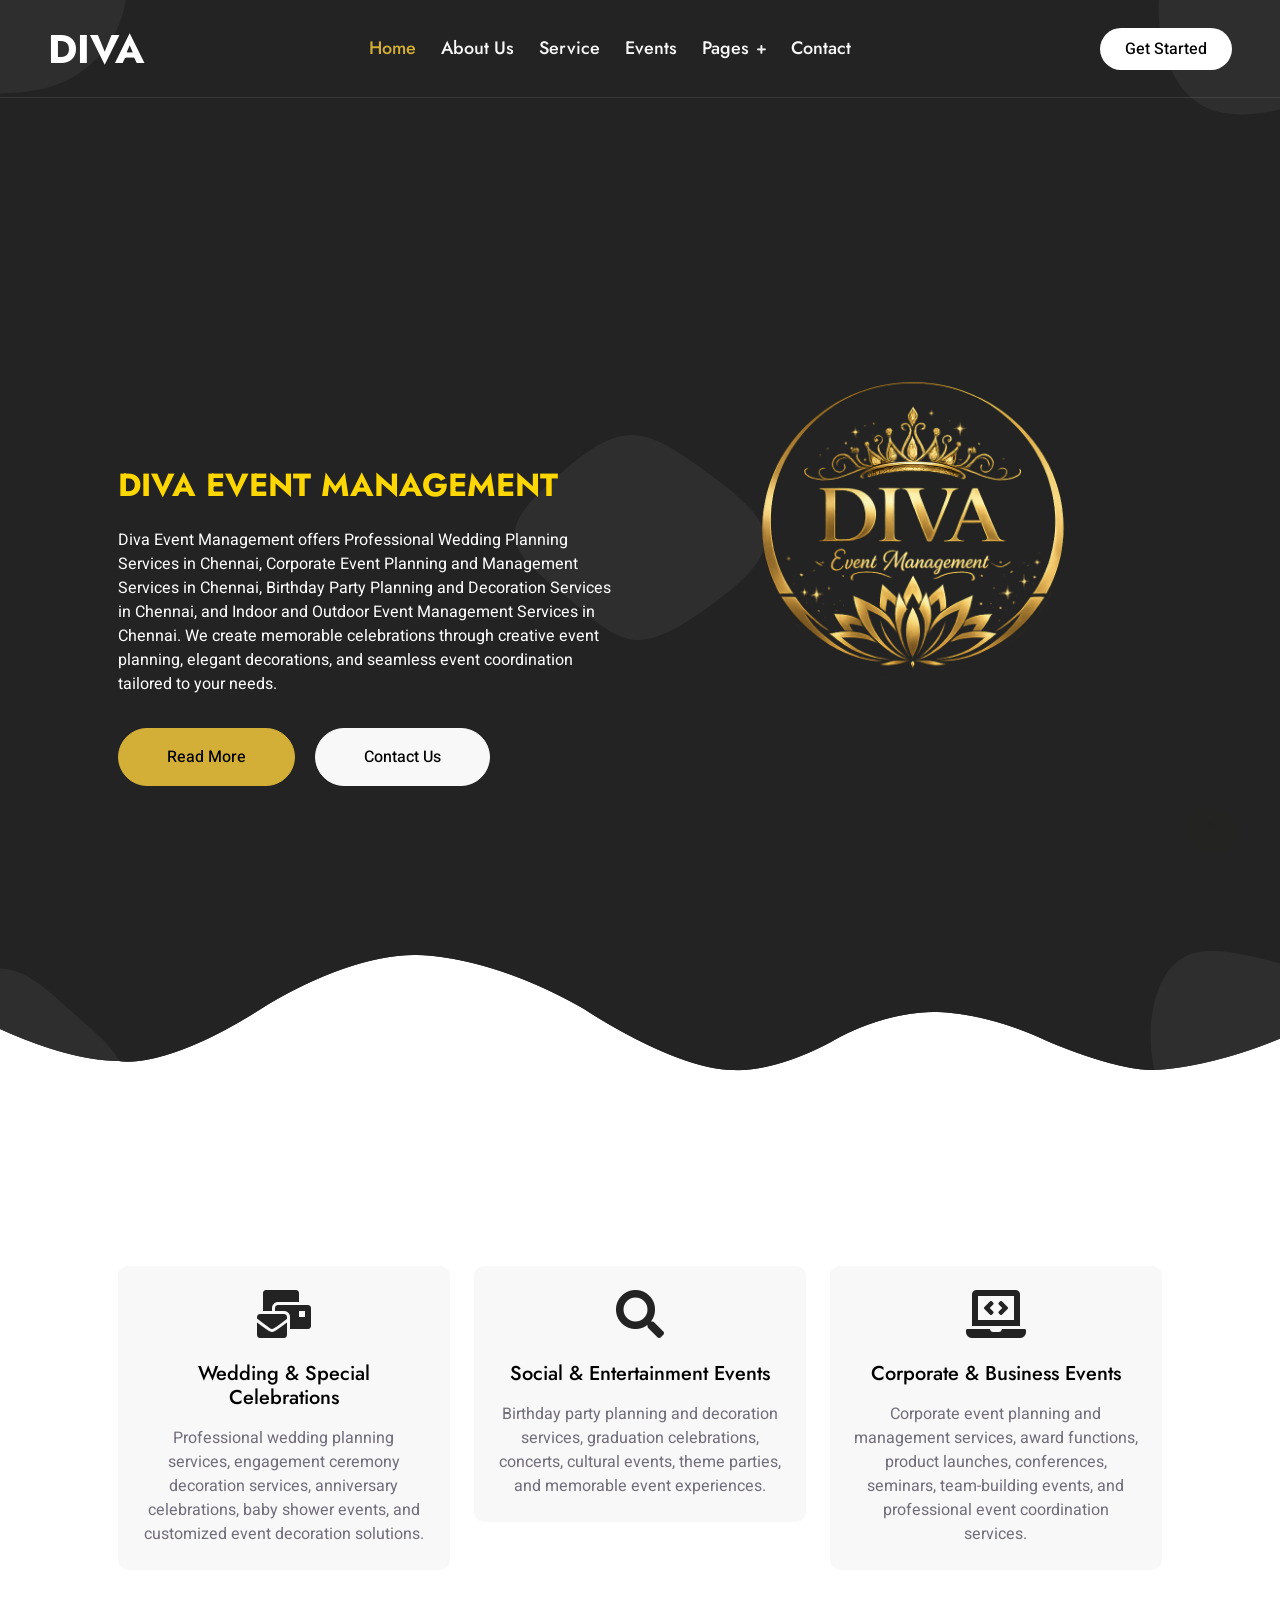
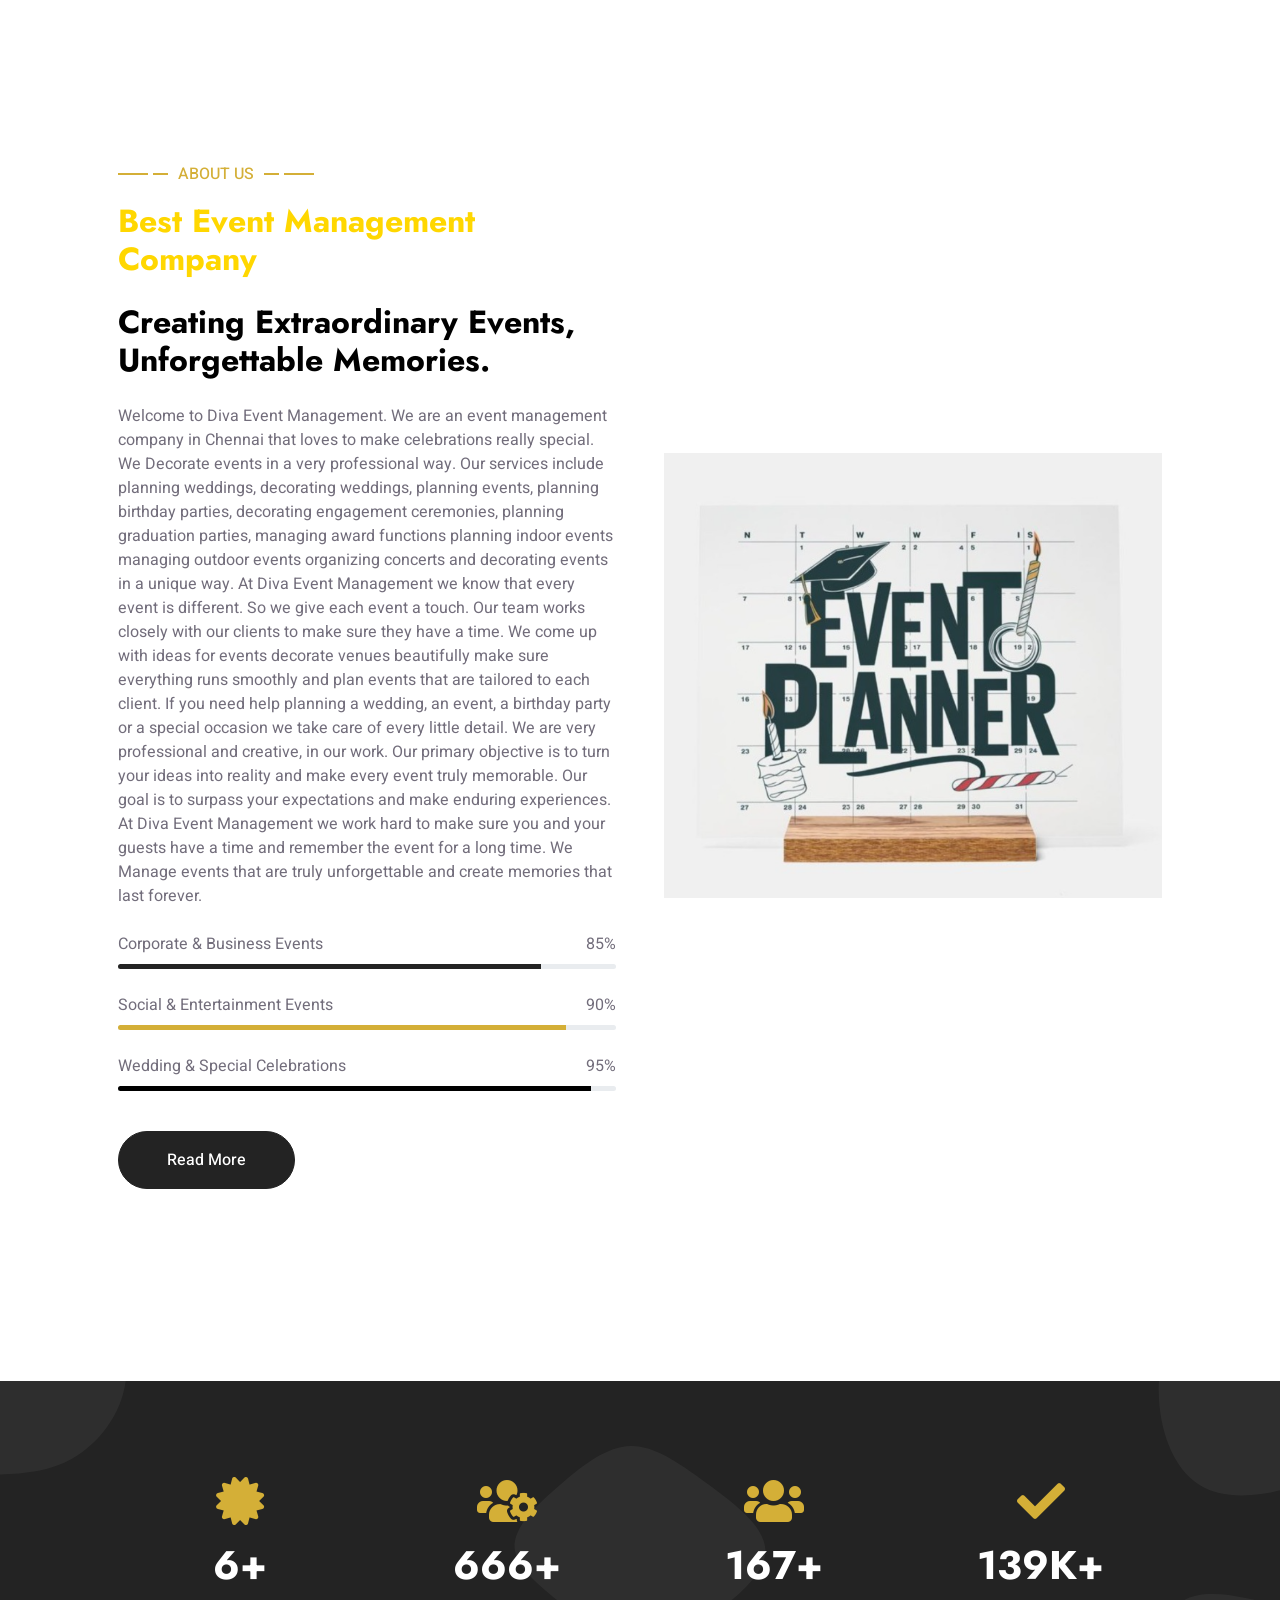
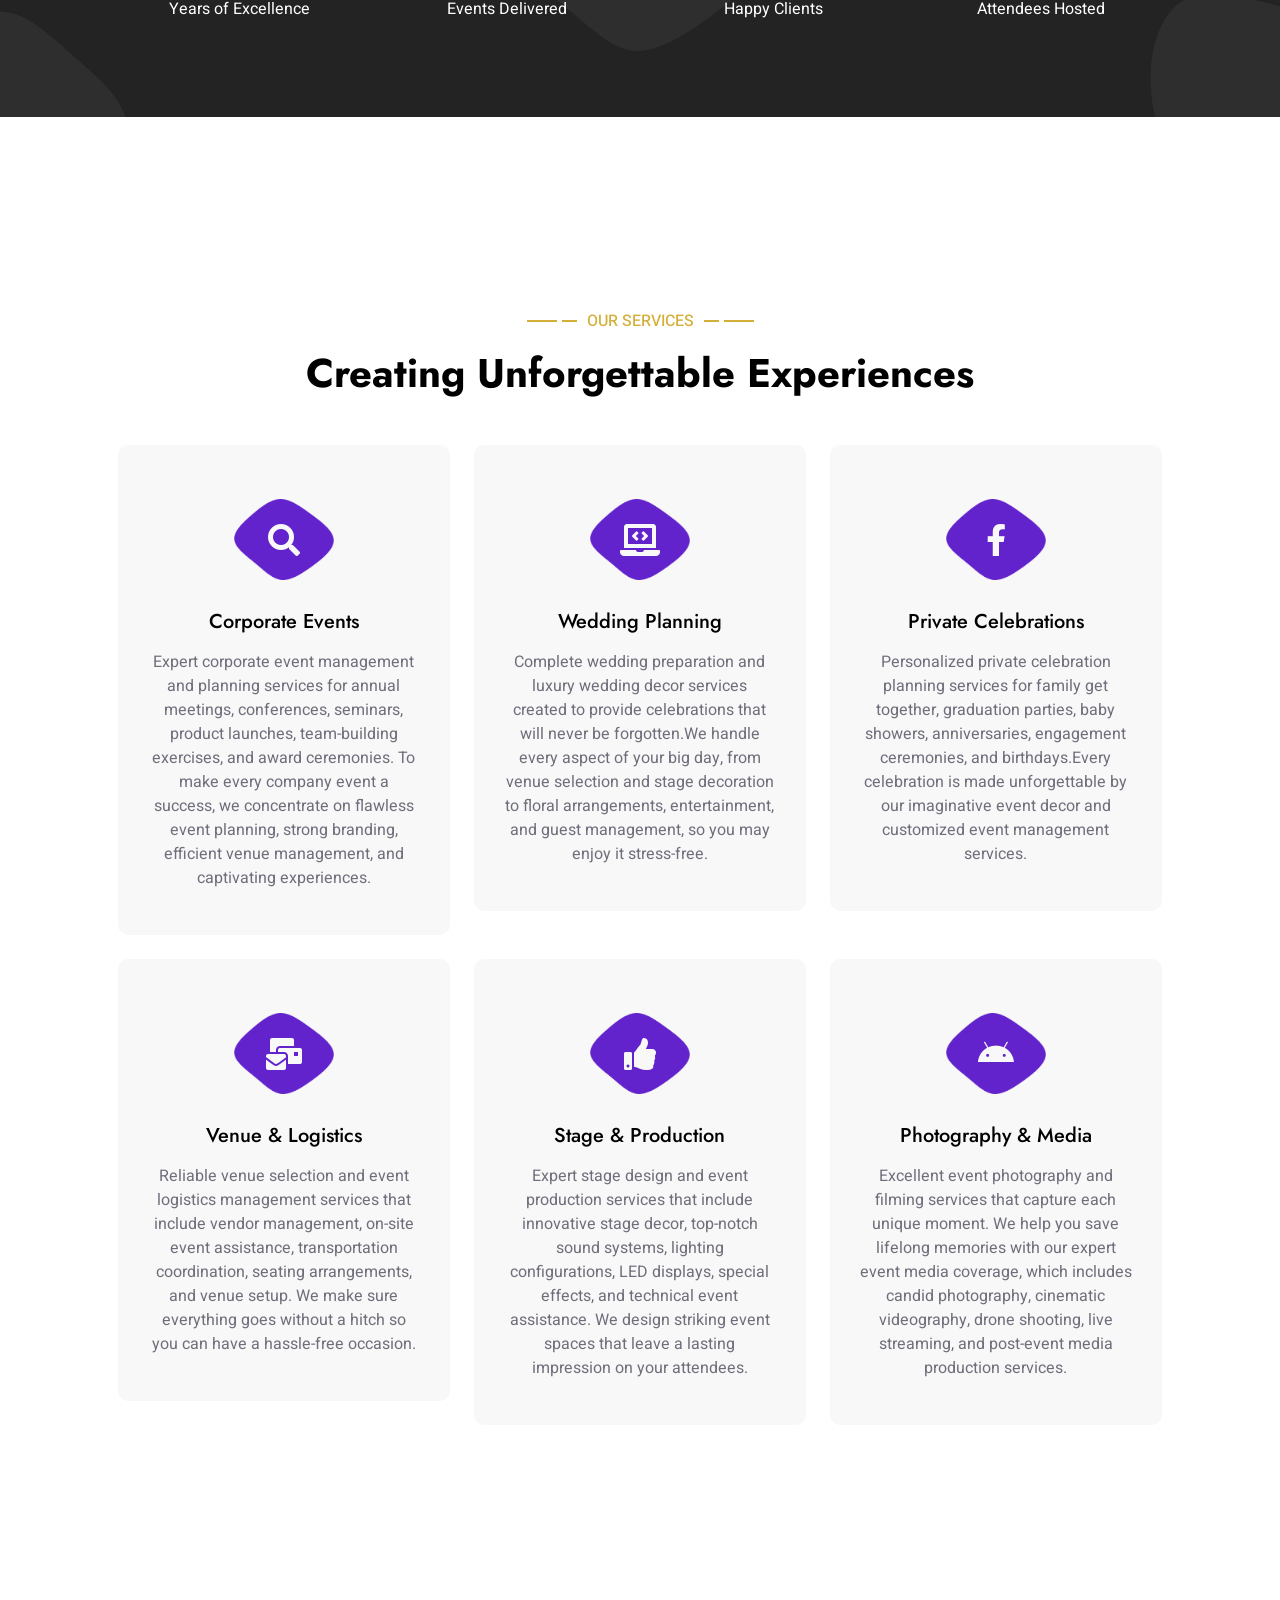
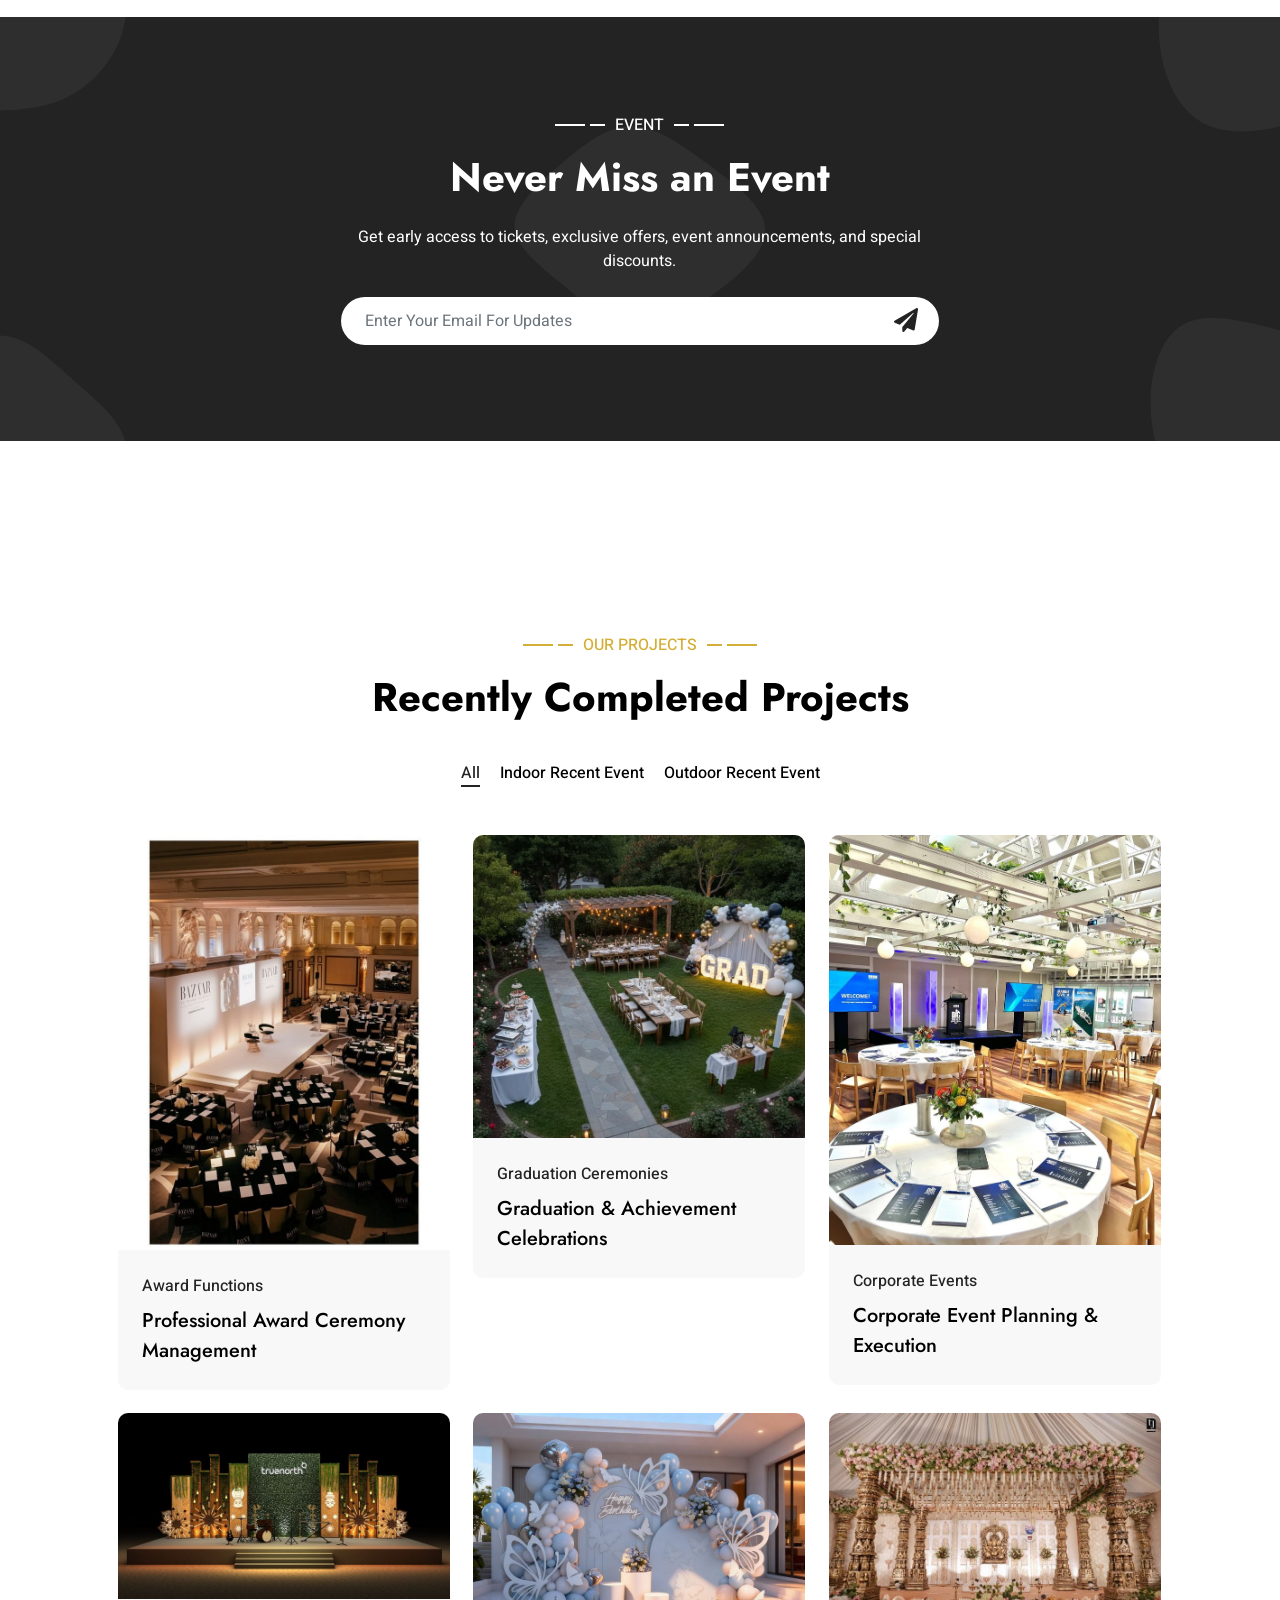
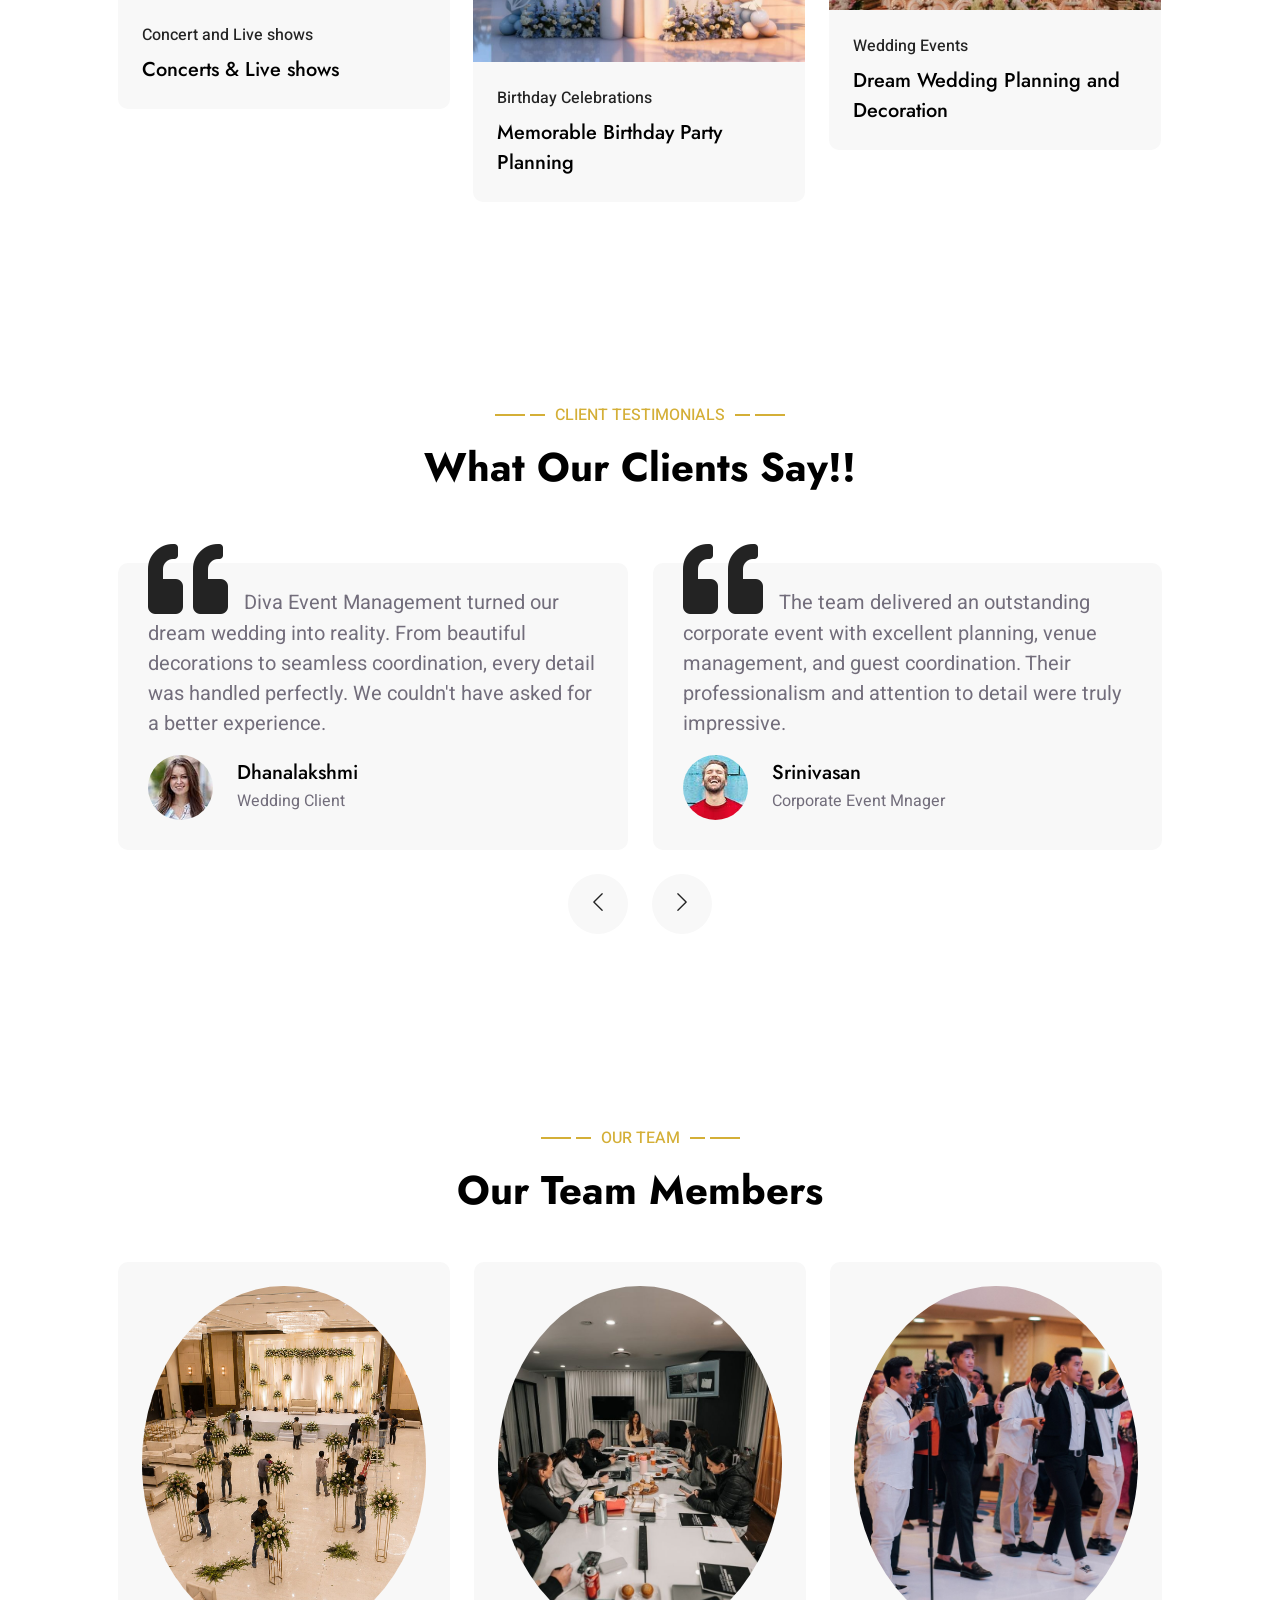
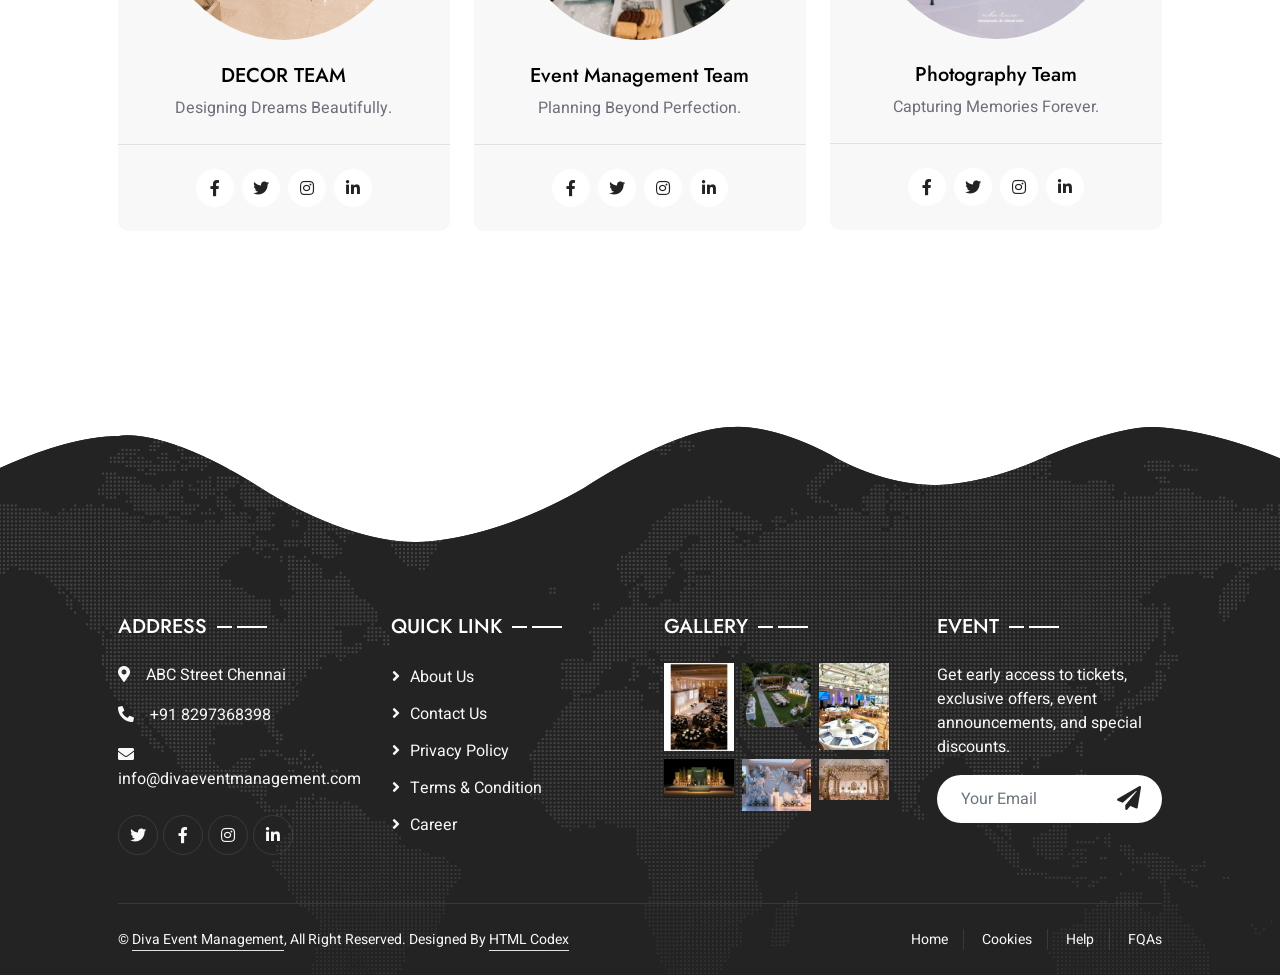
==== commit d835d10f: "Update index.html" ====
--- a/index.html
+++ b/index.html
@@ -472,8 +472,8 @@
                         <div class="team-item bg-light rounded">
                             <div class="text-center border-bottom p-4">
                                 <img class="img-fluid rounded-circle mb-4" src="img/team-1.jpg" alt="">
-                                <h5>John Doe</h5>
-                                <span>CEO & Founder</span>
+                                <h5>DECOR TEAM</h5>
+                                <span>Designing Dreams Beautifully.</span>
                             </div>
                             <div class="d-flex justify-content-center p-4">
                                 <a class="btn btn-square mx-1" href=""><i class="fab fa-facebook-f"></i></a>
@@ -487,8 +487,8 @@
                         <div class="team-item bg-light rounded">
                             <div class="text-center border-bottom p-4">
                                 <img class="img-fluid rounded-circle mb-4" src="img/team-2.jpg" alt="">
-                                <h5>Jessica Brown</h5>
-                                <span>Web Designer</span>
+                                <h5>Event Management Team</h5>
+                                <span>Planning Beyond Perfection.</span>
                             </div>
                             <div class="d-flex justify-content-center p-4">
                                 <a class="btn btn-square mx-1" href=""><i class="fab fa-facebook-f"></i></a>
@@ -502,8 +502,8 @@
                         <div class="team-item bg-light rounded">
                             <div class="text-center border-bottom p-4">
                                 <img class="img-fluid rounded-circle mb-4" src="img/team-3.jpg" alt="">
-                                <h5>Tony Johnson</h5>
-                                <span>SEO Expert</span>
+                                <h5>Photography Team</h5>
+                                <span>Capturing Memories Forever.</span>
                             </div>
                             <div class="d-flex justify-content-center p-4">
                                 <a class="btn btn-square mx-1" href=""><i class="fab fa-facebook-f"></i></a>
@@ -513,6 +513,7 @@
                             </div>
                         </div>
                     </div>
+                    
                 </div>
             </div>
         </div>
